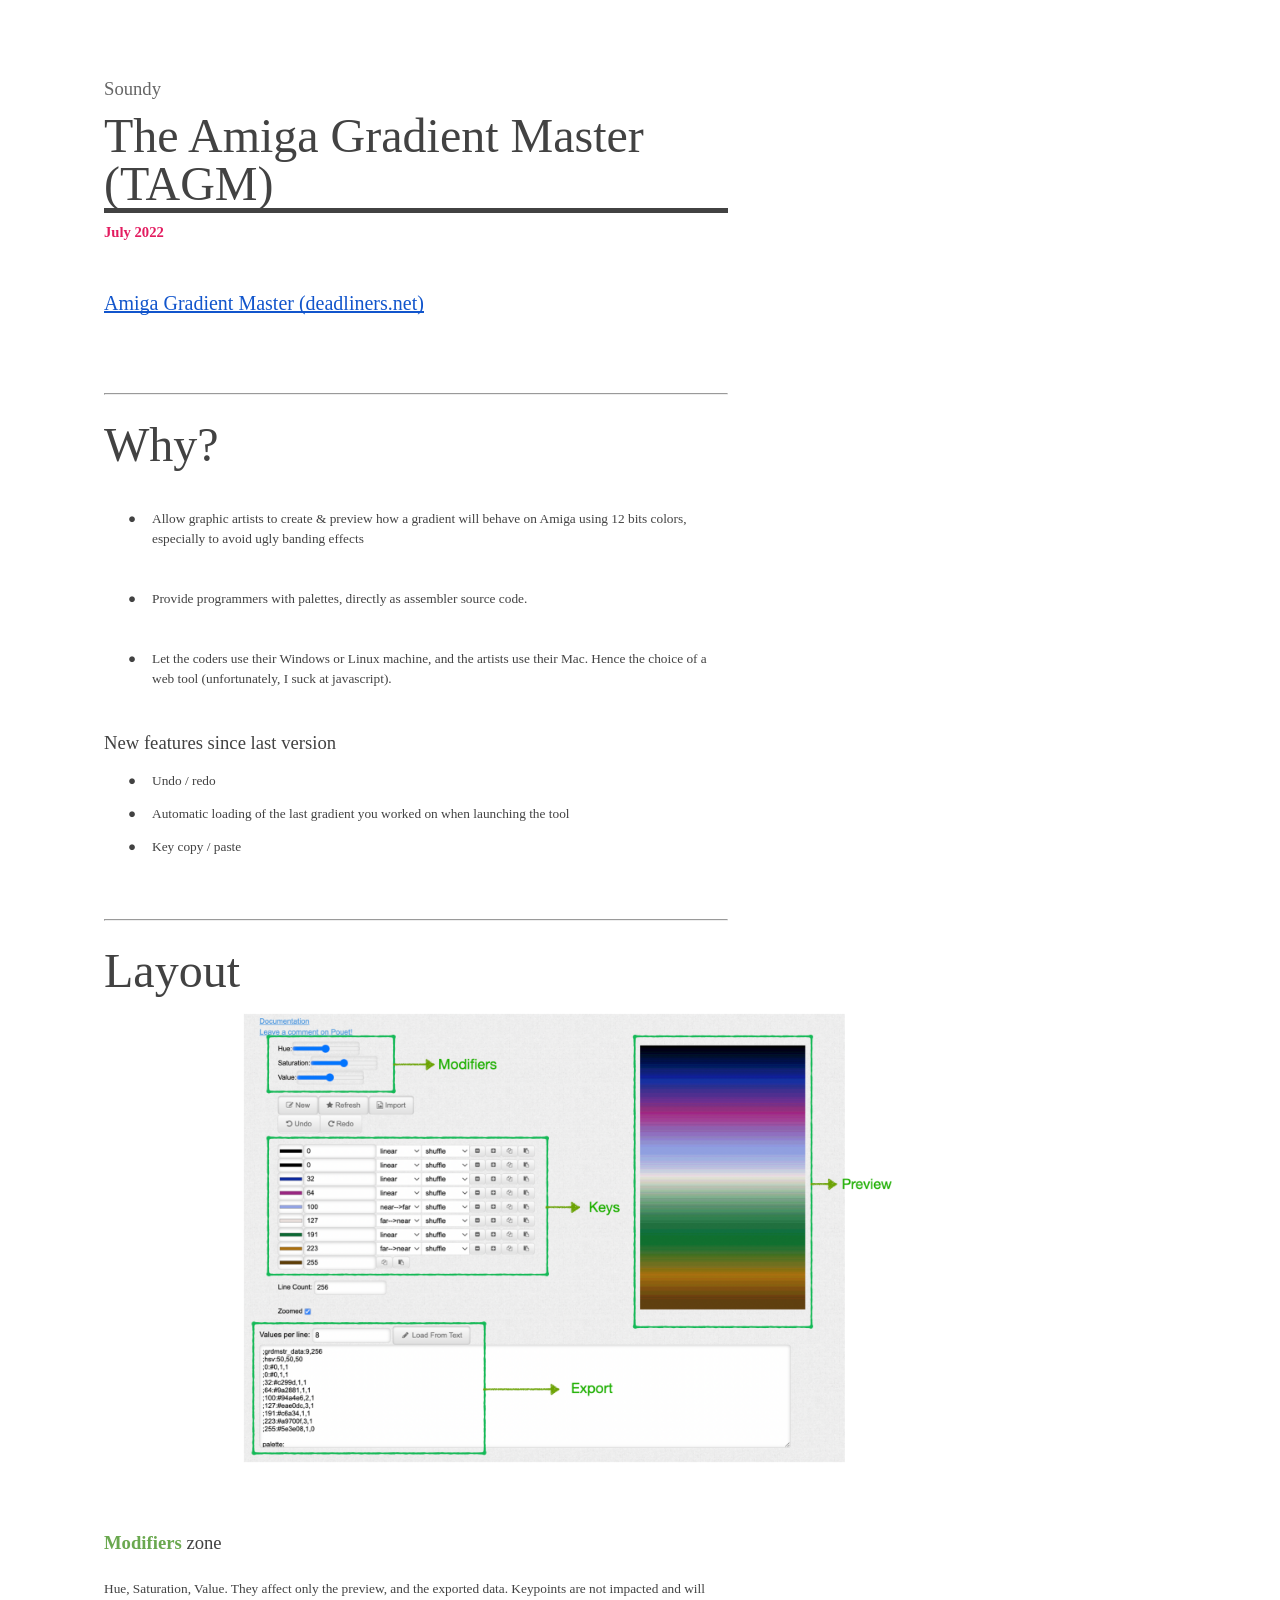
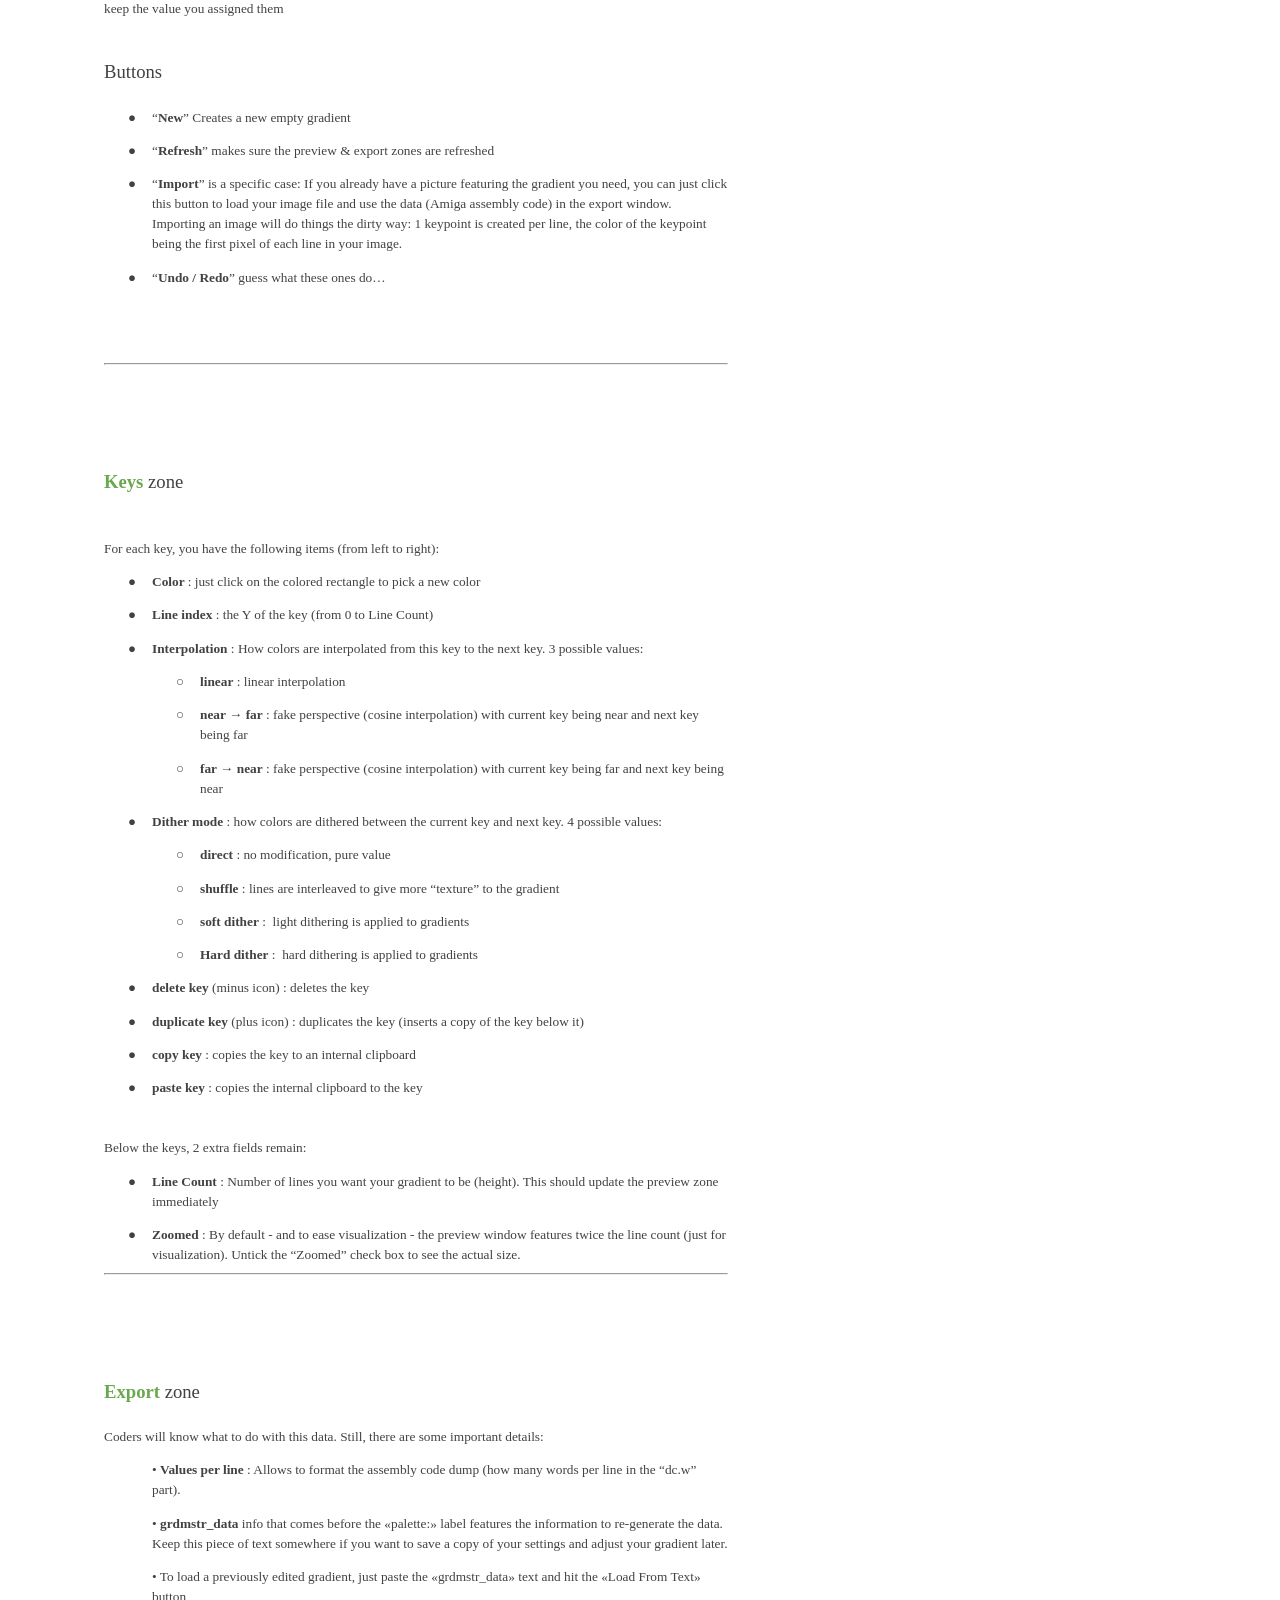
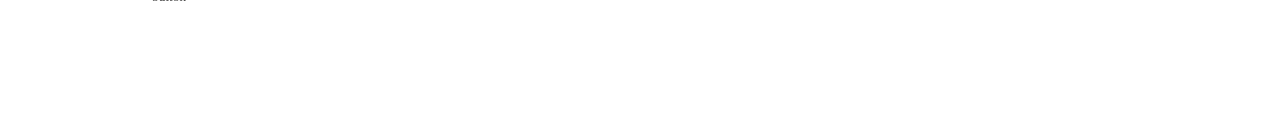
==== doc/doc.html @ 3452d763 "initial commit" ====
<html>

<head>
    <meta content="text/html; charset=UTF-8" http-equiv="content-type">
    <style type="text/css">
        @import url('https://themes.googleusercontent.com/fonts/css?kit=34EU4ObusLSAhOTSMoMnakqb2CZCnnVSB0j8VhctXfMmRpwDaxy-xHGBfvchKHuAzn7HzOq77rru4daWN6__gA');

        ul.lst-kix_4dzh989y1a7e-8 {
            list-style-type: none
        }

        ul.lst-kix_4dzh989y1a7e-7 {
            list-style-type: none
        }

        ul.lst-kix_4dzh989y1a7e-6 {
            list-style-type: none
        }

        ol.lst-kix_q09n34xc8c77-2 {
            list-style-type: none
        }

        ol.lst-kix_q09n34xc8c77-3 {
            list-style-type: none
        }

        ol.lst-kix_q09n34xc8c77-0 {
            list-style-type: none
        }

        ol.lst-kix_q09n34xc8c77-1 {
            list-style-type: none
        }

        ol.lst-kix_q09n34xc8c77-6 {
            list-style-type: none
        }

        ol.lst-kix_q09n34xc8c77-7 {
            list-style-type: none
        }

        ol.lst-kix_q09n34xc8c77-4 {
            list-style-type: none
        }

        ol.lst-kix_q09n34xc8c77-5 {
            list-style-type: none
        }

        ol.lst-kix_q09n34xc8c77-8 {
            list-style-type: none
        }

        .lst-kix_q09n34xc8c77-4>li {
            counter-increment: lst-ctn-kix_q09n34xc8c77-4
        }

        .lst-kix_ymsn8mucy6q4-8>li {
            counter-increment: lst-ctn-kix_ymsn8mucy6q4-8
        }

        ol.lst-kix_q09n34xc8c77-3.start {
            counter-reset: lst-ctn-kix_q09n34xc8c77-3 0
        }

        .lst-kix_iex61dobid8-8>li:before {
            content: "\0025a0  "
        }

        .lst-kix_iex61dobid8-6>li:before {
            content: "\0025cf  "
        }

        .lst-kix_iex61dobid8-7>li:before {
            content: "\0025cb  "
        }

        .lst-kix_iex61dobid8-5>li:before {
            content: "\0025a0  "
        }

        .lst-kix_puunb62yqt4c-5>li:before {
            content: "\0025a0  "
        }

        .lst-kix_puunb62yqt4c-6>li:before {
            content: "\0025cf  "
        }

        .lst-kix_puunb62yqt4c-7>li:before {
            content: "\0025cb  "
        }

        .lst-kix_puunb62yqt4c-8>li:before {
            content: "\0025a0  "
        }

        ul.lst-kix_4dzh989y1a7e-1 {
            list-style-type: none
        }

        ul.lst-kix_4dzh989y1a7e-0 {
            list-style-type: none
        }

        ul.lst-kix_4dzh989y1a7e-5 {
            list-style-type: none
        }

        .lst-kix_ymsn8mucy6q4-6>li {
            counter-increment: lst-ctn-kix_ymsn8mucy6q4-6
        }

        ul.lst-kix_4dzh989y1a7e-4 {
            list-style-type: none
        }

        ul.lst-kix_4dzh989y1a7e-3 {
            list-style-type: none
        }

        ul.lst-kix_4dzh989y1a7e-2 {
            list-style-type: none
        }

        .lst-kix_ymsn8mucy6q4-4>li {
            counter-increment: lst-ctn-kix_ymsn8mucy6q4-4
        }

        .lst-kix_puunb62yqt4c-4>li:before {
            content: "\0025cb  "
        }

        .lst-kix_puunb62yqt4c-3>li:before {
            content: "\0025cf  "
        }

        .lst-kix_puunb62yqt4c-1>li:before {
            content: "\0025cb  "
        }

        .lst-kix_puunb62yqt4c-2>li:before {
            content: "\0025a0  "
        }

        .lst-kix_puunb62yqt4c-0>li:before {
            content: "\0025cf  "
        }

        .lst-kix_q09n34xc8c77-6>li {
            counter-increment: lst-ctn-kix_q09n34xc8c77-6
        }

        .lst-kix_q09n34xc8c77-0>li {
            counter-increment: lst-ctn-kix_q09n34xc8c77-0
        }

        .lst-kix_4dzh989y1a7e-4>li:before {
            content: "\0025cb  "
        }

        .lst-kix_4dzh989y1a7e-2>li:before {
            content: "\0025a0  "
        }

        .lst-kix_4dzh989y1a7e-6>li:before {
            content: "\0025cf  "
        }

        .lst-kix_q09n34xc8c77-8>li:before {
            content: ""counter(lst-ctn-kix_q09n34xc8c77-8, lower-roman) ". "
        }

        .lst-kix_q09n34xc8c77-3>li:before {
            content: ""counter(lst-ctn-kix_q09n34xc8c77-3, decimal) ". "
        }

        .lst-kix_4dzh989y1a7e-0>li:before {
            content: "\0025cf  "
        }

        .lst-kix_4dzh989y1a7e-8>li:before {
            content: "\0025a0  "
        }

        .lst-kix_q09n34xc8c77-1>li:before {
            content: ""counter(lst-ctn-kix_q09n34xc8c77-1, lower-latin) ". "
        }

        ol.lst-kix_ymsn8mucy6q4-8.start {
            counter-reset: lst-ctn-kix_ymsn8mucy6q4-8 0
        }

        ol.lst-kix_ymsn8mucy6q4-0.start {
            counter-reset: lst-ctn-kix_ymsn8mucy6q4-0 0
        }

        .lst-kix_719gghpufc3-6>li:before {
            content: "\0025cf  "
        }

        .lst-kix_s4wj7x5xiawf-2>li:before {
            content: "\0025a0  "
        }

        ol.lst-kix_q09n34xc8c77-1.start {
            counter-reset: lst-ctn-kix_q09n34xc8c77-1 0
        }

        .lst-kix_719gghpufc3-4>li:before {
            content: "\0025cb  "
        }

        .lst-kix_719gghpufc3-8>li:before {
            content: "\0025a0  "
        }

        .lst-kix_s4wj7x5xiawf-0>li:before {
            content: "\0025cf  "
        }

        .lst-kix_s4wj7x5xiawf-4>li:before {
            content: "\0025cb  "
        }

        .lst-kix_s4wj7x5xiawf-6>li:before {
            content: "\0025cf  "
        }

        ol.lst-kix_q09n34xc8c77-4.start {
            counter-reset: lst-ctn-kix_q09n34xc8c77-4 0
        }

        .lst-kix_719gghpufc3-0>li:before {
            content: "\0025cf  "
        }

        ul.lst-kix_iex61dobid8-2 {
            list-style-type: none
        }

        ul.lst-kix_iex61dobid8-3 {
            list-style-type: none
        }

        ul.lst-kix_iex61dobid8-0 {
            list-style-type: none
        }

        ul.lst-kix_iex61dobid8-1 {
            list-style-type: none
        }

        .lst-kix_719gghpufc3-2>li:before {
            content: "\0025a0  "
        }

        ul.lst-kix_iex61dobid8-6 {
            list-style-type: none
        }

        .lst-kix_ymsn8mucy6q4-0>li {
            counter-increment: lst-ctn-kix_ymsn8mucy6q4-0
        }

        ul.lst-kix_iex61dobid8-7 {
            list-style-type: none
        }

        ul.lst-kix_iex61dobid8-4 {
            list-style-type: none
        }

        ul.lst-kix_iex61dobid8-5 {
            list-style-type: none
        }

        ul.lst-kix_iex61dobid8-8 {
            list-style-type: none
        }

        .lst-kix_twwrz6muqfl7-8>li:before {
            content: "\0025a0  "
        }

        .lst-kix_ymsn8mucy6q4-5>li {
            counter-increment: lst-ctn-kix_ymsn8mucy6q4-5
        }

        .lst-kix_twwrz6muqfl7-6>li:before {
            content: "\0025cf  "
        }

        .lst-kix_twwrz6muqfl7-0>li:before {
            content: "\0025cf  "
        }

        .lst-kix_twwrz6muqfl7-2>li:before {
            content: "\0025a0  "
        }

        .lst-kix_s4wj7x5xiawf-8>li:before {
            content: "\0025a0  "
        }

        .lst-kix_iex61dobid8-0>li:before {
            content: "\0025cf  "
        }

        .lst-kix_iex61dobid8-4>li:before {
            content: "\0025cb  "
        }

        .lst-kix_twwrz6muqfl7-4>li:before {
            content: "\0025cb  "
        }

        .lst-kix_iex61dobid8-2>li:before {
            content: "\0025a0  "
        }

        ol.lst-kix_q09n34xc8c77-2.start {
            counter-reset: lst-ctn-kix_q09n34xc8c77-2 0
        }

        .lst-kix_q09n34xc8c77-5>li {
            counter-increment: lst-ctn-kix_q09n34xc8c77-5
        }

        ol.lst-kix_ymsn8mucy6q4-1.start {
            counter-reset: lst-ctn-kix_ymsn8mucy6q4-1 0
        }

        ol.lst-kix_q09n34xc8c77-0.start {
            counter-reset: lst-ctn-kix_q09n34xc8c77-0 0
        }

        .lst-kix_ymsn8mucy6q4-7>li {
            counter-increment: lst-ctn-kix_ymsn8mucy6q4-7
        }

        .lst-kix_bkzd2udcaffd-0>li:before {
            content: "\0025cf  "
        }

        .lst-kix_bkzd2udcaffd-1>li:before {
            content: "\0025cb  "
        }

        ul.lst-kix_puunb62yqt4c-0 {
            list-style-type: none
        }

        ul.lst-kix_puunb62yqt4c-1 {
            list-style-type: none
        }

        .lst-kix_bkzd2udcaffd-2>li:before {
            content: "\0025a0  "
        }

        ul.lst-kix_puunb62yqt4c-2 {
            list-style-type: none
        }

        ul.lst-kix_puunb62yqt4c-3 {
            list-style-type: none
        }

        ul.lst-kix_puunb62yqt4c-4 {
            list-style-type: none
        }

        ul.lst-kix_puunb62yqt4c-5 {
            list-style-type: none
        }

        .lst-kix_muprvoy5766-0>li:before {
            content: "\0025cf  "
        }

        .lst-kix_muprvoy5766-2>li:before {
            content: "\0025a0  "
        }

        .lst-kix_muprvoy5766-1>li:before {
            content: "\0025cb  "
        }

        .lst-kix_muprvoy5766-3>li:before {
            content: "\0025cf  "
        }

        .lst-kix_bkzd2udcaffd-7>li:before {
            content: "\0025cb  "
        }

        .lst-kix_bkzd2udcaffd-6>li:before {
            content: "\0025cf  "
        }

        .lst-kix_bkzd2udcaffd-4>li:before {
            content: "\0025cb  "
        }

        ul.lst-kix_puunb62yqt4c-6 {
            list-style-type: none
        }

        ul.lst-kix_puunb62yqt4c-7 {
            list-style-type: none
        }

        .lst-kix_muprvoy5766-5>li:before {
            content: "\0025a0  "
        }

        .lst-kix_bkzd2udcaffd-3>li:before {
            content: "\0025cf  "
        }

        .lst-kix_bkzd2udcaffd-5>li:before {
            content: "\0025a0  "
        }

        ul.lst-kix_puunb62yqt4c-8 {
            list-style-type: none
        }

        .lst-kix_muprvoy5766-4>li:before {
            content: "\0025cb  "
        }

        ol.lst-kix_ymsn8mucy6q4-6.start {
            counter-reset: lst-ctn-kix_ymsn8mucy6q4-6 0
        }

        .lst-kix_muprvoy5766-6>li:before {
            content: "\0025cf  "
        }

        .lst-kix_muprvoy5766-7>li:before {
            content: "\0025cb  "
        }

        .lst-kix_muprvoy5766-8>li:before {
            content: "\0025a0  "
        }

        ol.lst-kix_q09n34xc8c77-5.start {
            counter-reset: lst-ctn-kix_q09n34xc8c77-5 0
        }

        .lst-kix_bkzd2udcaffd-8>li:before {
            content: "\0025a0  "
        }

        ul.lst-kix_s4wj7x5xiawf-1 {
            list-style-type: none
        }

        ul.lst-kix_s4wj7x5xiawf-0 {
            list-style-type: none
        }

        .lst-kix_ymsn8mucy6q4-0>li:before {
            content: ""counter(lst-ctn-kix_ymsn8mucy6q4-0, decimal) ". "
        }

        .lst-kix_ymsn8mucy6q4-1>li:before {
            content: ""counter(lst-ctn-kix_ymsn8mucy6q4-1, lower-latin) ". "
        }

        ul.lst-kix_719gghpufc3-0 {
            list-style-type: none
        }

        ol.lst-kix_q09n34xc8c77-6.start {
            counter-reset: lst-ctn-kix_q09n34xc8c77-6 0
        }

        .lst-kix_q09n34xc8c77-3>li {
            counter-increment: lst-ctn-kix_q09n34xc8c77-3
        }

        .lst-kix_ymsn8mucy6q4-3>li:before {
            content: ""counter(lst-ctn-kix_ymsn8mucy6q4-3, decimal) ". "
        }

        .lst-kix_ymsn8mucy6q4-4>li:before {
            content: ""counter(lst-ctn-kix_ymsn8mucy6q4-4, lower-latin) ". "
        }

        ol.lst-kix_ymsn8mucy6q4-7.start {
            counter-reset: lst-ctn-kix_ymsn8mucy6q4-7 0
        }

        .lst-kix_ymsn8mucy6q4-2>li:before {
            content: ""counter(lst-ctn-kix_ymsn8mucy6q4-2, lower-roman) ". "
        }

        .lst-kix_ymsn8mucy6q4-7>li:before {
            content: ""counter(lst-ctn-kix_ymsn8mucy6q4-7, lower-latin) ". "
        }

        .lst-kix_ymsn8mucy6q4-8>li:before {
            content: ""counter(lst-ctn-kix_ymsn8mucy6q4-8, lower-roman) ". "
        }

        .lst-kix_ymsn8mucy6q4-5>li:before {
            content: ""counter(lst-ctn-kix_ymsn8mucy6q4-5, lower-roman) ". "
        }

        ul.lst-kix_719gghpufc3-1 {
            list-style-type: none
        }

        ul.lst-kix_719gghpufc3-2 {
            list-style-type: none
        }

        ul.lst-kix_719gghpufc3-3 {
            list-style-type: none
        }

        ul.lst-kix_719gghpufc3-4 {
            list-style-type: none
        }

        ul.lst-kix_719gghpufc3-5 {
            list-style-type: none
        }

        .lst-kix_q09n34xc8c77-5>li:before {
            content: ""counter(lst-ctn-kix_q09n34xc8c77-5, lower-roman) ". "
        }

        ul.lst-kix_719gghpufc3-6 {
            list-style-type: none
        }

        .lst-kix_ymsn8mucy6q4-6>li:before {
            content: ""counter(lst-ctn-kix_ymsn8mucy6q4-6, decimal) ". "
        }

        ul.lst-kix_719gghpufc3-7 {
            list-style-type: none
        }

        .lst-kix_q09n34xc8c77-6>li:before {
            content: ""counter(lst-ctn-kix_q09n34xc8c77-6, decimal) ". "
        }

        ul.lst-kix_719gghpufc3-8 {
            list-style-type: none
        }

        .lst-kix_q09n34xc8c77-7>li:before {
            content: ""counter(lst-ctn-kix_q09n34xc8c77-7, lower-latin) ". "
        }

        ol.lst-kix_q09n34xc8c77-7.start {
            counter-reset: lst-ctn-kix_q09n34xc8c77-7 0
        }

        .lst-kix_4dzh989y1a7e-3>li:before {
            content: "\0025cf  "
        }

        .lst-kix_4dzh989y1a7e-5>li:before {
            content: "\0025a0  "
        }

        .lst-kix_q09n34xc8c77-4>li:before {
            content: ""counter(lst-ctn-kix_q09n34xc8c77-4, lower-latin) ". "
        }

        .lst-kix_4dzh989y1a7e-1>li:before {
            content: "\0025cb  "
        }

        .lst-kix_4dzh989y1a7e-7>li:before {
            content: "\0025cb  "
        }

        .lst-kix_ymsn8mucy6q4-2>li {
            counter-increment: lst-ctn-kix_ymsn8mucy6q4-2
        }

        ol.lst-kix_ymsn8mucy6q4-5 {
            list-style-type: none
        }

        ol.lst-kix_ymsn8mucy6q4-6 {
            list-style-type: none
        }

        .lst-kix_q09n34xc8c77-2>li:before {
            content: ""counter(lst-ctn-kix_q09n34xc8c77-2, lower-roman) ". "
        }

        ol.lst-kix_ymsn8mucy6q4-7 {
            list-style-type: none
        }

        ol.lst-kix_ymsn8mucy6q4-8 {
            list-style-type: none
        }

        ol.lst-kix_ymsn8mucy6q4-1 {
            list-style-type: none
        }

        ol.lst-kix_ymsn8mucy6q4-2 {
            list-style-type: none
        }

        .lst-kix_ymsn8mucy6q4-1>li {
            counter-increment: lst-ctn-kix_ymsn8mucy6q4-1
        }

        ol.lst-kix_ymsn8mucy6q4-3 {
            list-style-type: none
        }

        ol.lst-kix_ymsn8mucy6q4-4 {
            list-style-type: none
        }

        .lst-kix_q09n34xc8c77-0>li:before {
            content: ""counter(lst-ctn-kix_q09n34xc8c77-0, decimal) ". "
        }

        ol.lst-kix_ymsn8mucy6q4-0 {
            list-style-type: none
        }

        ul.lst-kix_s4wj7x5xiawf-7 {
            list-style-type: none
        }

        ul.lst-kix_s4wj7x5xiawf-6 {
            list-style-type: none
        }

        .lst-kix_719gghpufc3-5>li:before {
            content: "\0025a0  "
        }

        .lst-kix_719gghpufc3-7>li:before {
            content: "\0025cb  "
        }

        ul.lst-kix_s4wj7x5xiawf-8 {
            list-style-type: none
        }

        ol.lst-kix_ymsn8mucy6q4-5.start {
            counter-reset: lst-ctn-kix_ymsn8mucy6q4-5 0
        }

        ul.lst-kix_s4wj7x5xiawf-3 {
            list-style-type: none
        }

        ul.lst-kix_s4wj7x5xiawf-2 {
            list-style-type: none
        }

        .lst-kix_s4wj7x5xiawf-3>li:before {
            content: "\0025cf  "
        }

        ul.lst-kix_s4wj7x5xiawf-5 {
            list-style-type: none
        }

        ul.lst-kix_s4wj7x5xiawf-4 {
            list-style-type: none
        }

        .lst-kix_s4wj7x5xiawf-5>li:before {
            content: "\0025a0  "
        }

        ol.lst-kix_ymsn8mucy6q4-2.start {
            counter-reset: lst-ctn-kix_ymsn8mucy6q4-2 0
        }

        ul.lst-kix_twwrz6muqfl7-7 {
            list-style-type: none
        }

        ul.lst-kix_twwrz6muqfl7-8 {
            list-style-type: none
        }

        ul.lst-kix_muprvoy5766-0 {
            list-style-type: none
        }

        ul.lst-kix_twwrz6muqfl7-5 {
            list-style-type: none
        }

        ul.lst-kix_twwrz6muqfl7-6 {
            list-style-type: none
        }

        .lst-kix_719gghpufc3-1>li:before {
            content: "\0025cb  "
        }

        .lst-kix_719gghpufc3-3>li:before {
            content: "\0025cf  "
        }

        .lst-kix_ymsn8mucy6q4-3>li {
            counter-increment: lst-ctn-kix_ymsn8mucy6q4-3
        }

        ul.lst-kix_twwrz6muqfl7-3 {
            list-style-type: none
        }

        ul.lst-kix_twwrz6muqfl7-4 {
            list-style-type: none
        }

        ul.lst-kix_twwrz6muqfl7-1 {
            list-style-type: none
        }

        ul.lst-kix_twwrz6muqfl7-2 {
            list-style-type: none
        }

        .lst-kix_s4wj7x5xiawf-1>li:before {
            content: "\0025cb  "
        }

        ul.lst-kix_twwrz6muqfl7-0 {
            list-style-type: none
        }

        ul.lst-kix_muprvoy5766-8 {
            list-style-type: none
        }

        ul.lst-kix_muprvoy5766-7 {
            list-style-type: none
        }

        ul.lst-kix_muprvoy5766-6 {
            list-style-type: none
        }

        ul.lst-kix_muprvoy5766-5 {
            list-style-type: none
        }

        .lst-kix_q09n34xc8c77-2>li {
            counter-increment: lst-ctn-kix_q09n34xc8c77-2
        }

        ul.lst-kix_muprvoy5766-4 {
            list-style-type: none
        }

        ul.lst-kix_muprvoy5766-3 {
            list-style-type: none
        }

        ul.lst-kix_muprvoy5766-2 {
            list-style-type: none
        }

        ul.lst-kix_muprvoy5766-1 {
            list-style-type: none
        }

        .lst-kix_twwrz6muqfl7-5>li:before {
            content: "\0025a0  "
        }

        .lst-kix_q09n34xc8c77-8>li {
            counter-increment: lst-ctn-kix_q09n34xc8c77-8
        }

        .lst-kix_twwrz6muqfl7-7>li:before {
            content: "\0025cb  "
        }

        .lst-kix_iex61dobid8-3>li:before {
            content: "\0025cf  "
        }

        .lst-kix_q09n34xc8c77-7>li {
            counter-increment: lst-ctn-kix_q09n34xc8c77-7
        }

        ol.lst-kix_ymsn8mucy6q4-3.start {
            counter-reset: lst-ctn-kix_ymsn8mucy6q4-3 0
        }

        .lst-kix_s4wj7x5xiawf-7>li:before {
            content: "\0025cb  "
        }

        .lst-kix_q09n34xc8c77-1>li {
            counter-increment: lst-ctn-kix_q09n34xc8c77-1
        }

        .lst-kix_twwrz6muqfl7-1>li:before {
            content: "\0025cb  "
        }

        .lst-kix_iex61dobid8-1>li:before {
            content: "\0025cb  "
        }

        .lst-kix_twwrz6muqfl7-3>li:before {
            content: "\0025cf  "
        }

        ul.lst-kix_bkzd2udcaffd-3 {
            list-style-type: none
        }

        ul.lst-kix_bkzd2udcaffd-4 {
            list-style-type: none
        }

        ul.lst-kix_bkzd2udcaffd-1 {
            list-style-type: none
        }

        ul.lst-kix_bkzd2udcaffd-2 {
            list-style-type: none
        }

        ul.lst-kix_bkzd2udcaffd-7 {
            list-style-type: none
        }

        ol.lst-kix_q09n34xc8c77-8.start {
            counter-reset: lst-ctn-kix_q09n34xc8c77-8 0
        }

        ul.lst-kix_bkzd2udcaffd-8 {
            list-style-type: none
        }

        ul.lst-kix_bkzd2udcaffd-5 {
            list-style-type: none
        }

        ul.lst-kix_bkzd2udcaffd-6 {
            list-style-type: none
        }

        ul.lst-kix_bkzd2udcaffd-0 {
            list-style-type: none
        }

        li.li-bullet-0:before {
            margin-left: -18pt;
            white-space: nowrap;
            display: inline-block;
            min-width: 18pt
        }

        ol.lst-kix_ymsn8mucy6q4-4.start {
            counter-reset: lst-ctn-kix_ymsn8mucy6q4-4 0
        }

        ol {
            margin: 0;
            padding: 0
        }

        table td,
        table th {
            padding: 0
        }

        .c7 {
            margin-left: 36pt;
            padding-top: 10pt;
            padding-left: 0pt;
            padding-bottom: 0pt;
            line-height: 1.5;
            orphans: 2;
            widows: 2;
            text-align: left
        }

        .c3 {
            padding-top: 24pt;
            padding-bottom: 0pt;
            line-height: 1.0;
            page-break-after: avoid;
            orphans: 2;
            widows: 2;
            text-align: left;
            height: 14pt
        }

        .c5 {
            margin-left: 36pt;
            padding-top: 10pt;
            padding-bottom: 0pt;
            line-height: 1.5;
            orphans: 2;
            widows: 2;
            text-align: left;
            height: 10pt
        }

        .c20 {
            color: #666666;
            font-weight: 400;
            text-decoration: none;
            vertical-align: baseline;
            font-size: 36pt;
            font-family: "Oswald";
            font-style: normal
        }

        .c1 {
            color: #424242;
            font-weight: 400;
            text-decoration: none;
            vertical-align: baseline;
            font-size: 36pt;
            font-family: "Oswald";
            font-style: normal
        }

        .c28 {
            color: #424242;
            font-weight: 400;
            text-decoration: none;
            vertical-align: baseline;
            font-size: 15pt;
            font-family: "Source Code Pro";
            font-style: normal
        }

        .c0 {
            color: #666666;
            font-weight: 400;
            text-decoration: none;
            vertical-align: baseline;
            font-size: 14pt;
            font-family: "Oswald";
            font-style: normal
        }

        .c27 {
            color: #424242;
            font-weight: 400;
            text-decoration: none;
            vertical-align: baseline;
            font-size: 10pt;
            font-family: "Source Code Pro";
            font-style: italic
        }

        .c14 {
            margin-left: 72pt;
            padding-top: 10pt;
            padding-bottom: 0pt;
            line-height: 1.5;
            orphans: 2;
            widows: 2;
            text-align: left
        }

        .c8 {
            color: #424242;
            font-weight: 400;
            text-decoration: none;
            vertical-align: baseline;
            font-size: 14pt;
            font-family: "Oswald";
            font-style: normal
        }

        .c2 {
            color: #424242;
            font-weight: 400;
            text-decoration: none;
            vertical-align: baseline;
            font-size: 10pt;
            font-family: "Source Code Pro";
            font-style: normal
        }

        .c22 {
            padding-top: 24pt;
            padding-bottom: 0pt;
            line-height: 1.0;
            orphans: 2;
            widows: 2;
            text-align: left
        }

        .c21 {
            font-weight: 400;
            text-decoration: none;
            vertical-align: baseline;
            font-size: 14pt;
            font-family: "Oswald";
            font-style: normal
        }

        .c11 {
            padding-top: 0pt;
            padding-bottom: 0pt;
            line-height: 1.0;
            orphans: 2;
            widows: 2;
            text-align: left
        }

        .c15 {
            padding-top: 10pt;
            padding-bottom: 0pt;
            line-height: 1.5;
            orphans: 2;
            widows: 2;
            text-align: left
        }

        .c10 {
            padding-top: 6pt;
            padding-bottom: 0pt;
            line-height: 1.5;
            orphans: 2;
            widows: 2;
            text-align: left
        }

        .c4 {
            padding-top: 0pt;
            padding-bottom: 0pt;
            line-height: 1.5;
            orphans: 2;
            widows: 2;
            text-align: left
        }

        .c29 {
            color: #e31c60;
            text-decoration: none;
            vertical-align: baseline;
            font-family: "Source Code Pro";
            font-style: normal
        }

        .c16 {
            text-decoration-skip-ink: none;
            font-size: 15pt;
            -webkit-text-decoration-skip: none;
            color: #1155cc;
            text-decoration: underline
        }

        .c19 {
            background-color: #ffffff;
            max-width: 468pt;
            padding: 54pt 72pt 54pt 72pt
        }

        .c9 {
            padding: 0;
            margin: 0
        }

        .c23 {
            color: inherit;
            text-decoration: inherit
        }

        .c17 {
            padding-left: 0pt
        }

        .c26 {
            font-size: 11pt
        }

        .c6 {
            font-weight: 700
        }

        .c13 {
            page-break-after: avoid
        }

        .c24 {
            text-indent: -45pt
        }

        .c18 {
            color: #6aa84f
        }

        .c25 {
            margin-left: 36pt
        }

        .c30 {
            font-size: 10pt
        }

        .c12 {
            height: 10pt
        }

        .title {
            padding-top: 0pt;
            color: #424242;
            font-size: 36pt;
            padding-bottom: 0pt;
            font-family: "Oswald";
            line-height: 1.0;
            page-break-after: avoid;
            orphans: 2;
            widows: 2;
            text-align: left
        }

        .subtitle {
            padding-top: 6pt;
            color: #e31c60;
            font-weight: 700;
            font-size: 10pt;
            padding-bottom: 0pt;
            font-family: "Source Code Pro";
            line-height: 1.5;
            page-break-after: avoid;
            orphans: 2;
            widows: 2;
            text-align: left
        }

        li {
            color: #424242;
            font-size: 10pt;
            font-family: "Source Code Pro"
        }

        p {
            margin: 0;
            color: #424242;
            font-size: 10pt;
            font-family: "Source Code Pro"
        }

        h1 {
            padding-top: 24pt;
            color: #424242;
            font-size: 14pt;
            padding-bottom: 0pt;
            font-family: "Oswald";
            line-height: 1.0;
            page-break-after: avoid;
            orphans: 2;
            widows: 2;
            text-align: left
        }

        h2 {
            padding-top: 16pt;
            color: #e31c60;
            font-weight: 700;
            font-size: 10pt;
            padding-bottom: 0pt;
            font-family: "Source Code Pro";
            line-height: 1.0;
            page-break-after: avoid;
            orphans: 2;
            widows: 2;
            text-align: left
        }

        h3 {
            padding-top: 16pt;
            color: #424242;
            font-size: 12pt;
            padding-bottom: 0pt;
            font-family: "Oswald";
            line-height: 1.5;
            page-break-after: avoid;
            orphans: 2;
            widows: 2;
            text-align: left
        }

        h4 {
            padding-top: 8pt;
            -webkit-text-decoration-skip: none;
            color: #666666;
            text-decoration: underline;
            font-size: 11pt;
            padding-bottom: 0pt;
            line-height: 1.5;
            page-break-after: avoid;
            text-decoration-skip-ink: none;
            font-family: "Trebuchet MS";
            orphans: 2;
            widows: 2;
            text-align: left
        }

        h5 {
            padding-top: 8pt;
            color: #666666;
            font-size: 11pt;
            padding-bottom: 0pt;
            font-family: "Trebuchet MS";
            line-height: 1.5;
            page-break-after: avoid;
            orphans: 2;
            widows: 2;
            text-align: left
        }

        h6 {
            padding-top: 8pt;
            color: #666666;
            font-size: 11pt;
            padding-bottom: 0pt;
            font-family: "Trebuchet MS";
            line-height: 1.5;
            page-break-after: avoid;
            font-style: italic;
            orphans: 2;
            widows: 2;
            text-align: left
        }
    </style>
</head>

<body class="c19 doc-content">
    <p class="c11"><span class="c0">Soundy</span></p>
    <p class="c11 c12"><span class="c0"></span></p>
    <p class="c11 title" id="h.lntg56ljm653"><span>The Amiga Gradient Master (TAGM)</span></p>
    <p class="c4"><span
            style="overflow: hidden; display: inline-block; margin: 0.00px 0.00px; border: 0.00px solid #000000; transform: rotate(0.00rad) translateZ(0px); -webkit-transform: rotate(0.00rad) translateZ(0px); width: 624.00px; height: 5.33px;"><img
                alt="" src="images/image1.png"
                style="width: 624.00px; height: 5.33px; margin-left: 0.00px; margin-top: 0.00px; transform: rotate(0.00rad) translateZ(0px); -webkit-transform: rotate(0.00rad) translateZ(0px);"
                title="horizontal line"></span></p>
    <p class="c10 subtitle" id="h.4bu4z72jz2rz"><span class="c26">July 2022</span></p>
    <p class="c11 c12 title" id="h.lhm2jbzd1g6i"><span class="c1"></span></p>
    <br>
    <p class="c15"><span class="c16"><a class="c23"
                href="https://www.google.com/url?q=http://deadliners.net/gradientmaster/&amp;sa=D&amp;source=editors&amp;ust=1657635938594955&amp;usg=AOvVaw2KaKnttMD83k7eY6P2LAbc">Amiga
                Gradient Master (deadliners.net)</a></span></p>
    <p class="c11 c12 title" id="h.p7o8evs8ipnn"><span class="c1"></span></p>
    <br><br><br>
    <hr><br>
    <p class="c11 title" id="h.i432zxdhpnuq"><span class="c1">Why?</span></p>
    <p class="c15 c12"><span class="c2"></span></p>
    <ul class="c9 lst-kix_puunb62yqt4c-0 start">
        <li class="c7 li-bullet-0"><span class="c2">Allow graphic artists to create &amp; preview how a gradient will
                behave on Amiga using 12 bits colors, especially to avoid ugly banding effects</span></li>
    </ul>
    <p class="c5"><span class="c2"></span></p>
    <ul class="c9 lst-kix_puunb62yqt4c-0">
        <li class="c7 li-bullet-0"><span class="c2">Provide programmers with palettes, directly as assembler source
                code.</span></li>
    </ul>
    <p class="c5"><span class="c2"></span></p>
    <ul class="c9 lst-kix_puunb62yqt4c-0">
        <li class="c7 li-bullet-0"><span class="c2">Let the coders use their Windows or Linux machine, and the artists
                use their Mac. Hence the choice of a web tool (unfortunately, I suck at javascript).</span></li>
    </ul>
    <p class="c5"><span class="c2"></span></p>
    <p class="c15"><span class="c8">New features since last version</span></p>
    <ul class="c9 lst-kix_puunb62yqt4c-0">
        <li class="c7 li-bullet-0"><span class="c2">Undo / redo</span></li>
        <li class="c7 li-bullet-0"><span class="c2">Automatic loading of the last gradient you worked on when launching
                the tool</span></li>
        <li class="c7 li-bullet-0"><span class="c2">Key copy / paste</span></li>
    </ul>
    <br><br><br>
    <hr><br>
    <p class="c11 c13 title" id="h.sumebwb4oxm8"><span class="c1">Layout</span></p>
    <br>
    <p><span
            style="overflow: hidden; display: inline-block; margin: 0.00px 0.00px; border: 0.00px solid #000000; width: 800px; "><img
                alt="" src="images/image2.png" style="width: 800px; margin-left: 0px; margin-top: 0.00px;"
                title=""></span></p>
    <p class="c15 c12"><span class="c2"></span></p>
    <h1 class="c13 c22" id="h.vjs0j0vra32w"><span class="c18">Modifiers</span><span class="c8">&nbsp;zone</span></h1>
    <p class="c15"><span class="c2">Hue, Saturation, Value. They affect only the preview, and the exported data.
            Keypoints are not impacted and will keep the value you assigned them</span></p>
    <h1 class="c22 c13" id="h.6mcjrt76urf"><span class="c8">Buttons</span></h1>
    <ul class="c9 lst-kix_iex61dobid8-0 start">
        <li class="c7 li-bullet-0"><span>&ldquo;</span><span class="c6">New</span><span class="c2">&rdquo; Creates a new
                empty gradient</span></li>
        <li class="c7 li-bullet-0"><span>&ldquo;</span><span class="c6">Refresh</span><span>&rdquo;</span><span
                class="c6">&nbsp;</span><span class="c2">makes sure the preview &amp; export zones are refreshed</span>
        </li>
        <li class="c7 li-bullet-0"><span>&ldquo;</span><span class="c6">Import</span><span>&rdquo;</span><span
                class="c2">&nbsp;is a specific case: If you already have a picture featuring the gradient you need, you
                can just click this button to load your image file and use the data (Amiga assembly code) in the export
                window. Importing an image will do things the dirty way: 1 keypoint is created per line, the color of
                the keypoint being the first pixel of each line in your image.</span></li>
        <li class="c7 li-bullet-0"><span>&ldquo;</span><span class="c6">Undo / Redo</span><span class="c2">&rdquo; guess
                what these ones do&hellip;</span></li>
    </ul>
    <h1 class="c3" id="h.jfkeedmacdsi"><span class="c21 c18"></span></h1>
    <hr>
    <h1 class="c3" id="h.le6b1tm48ayj"><span class="c21 c18"></span></h1>
    <h1 class="c22 c13" id="h.93qhy6kfjf9y"><span class="c18">Keys</span><span class="c8">&nbsp;zone</span></h1>
    <p class="c10 c12 c13 subtitle" id="h.nn7mw2sgk7j3"><span class="c29 c6 c30"></span></p>
    <p class="c15"><span class="c2">For each key, you have the following items (from left to right):</span></p>
    <ul class="c9 lst-kix_bkzd2udcaffd-0 start">
        <li class="c7 li-bullet-0"><span class="c6">Color </span><span class="c2">: just click on the colored rectangle
                to pick a new color</span></li>
        <li class="c7 li-bullet-0"><span class="c6">Line index</span><span class="c2">&nbsp;: the Y of the key (from 0
                to Line Count)</span></li>
        <li class="c7 li-bullet-0"><span class="c6">Interpolation</span><span class="c2">&nbsp;: How colors are
                interpolated from this key to the next key. 3 possible values:</span></li>
    </ul>
    <ul class="c9 lst-kix_bkzd2udcaffd-1 start">
        <li class="c14 c17 li-bullet-0"><span class="c6">linear</span><span class="c2">&nbsp;: linear
                interpolation</span></li>
        <li class="c14 c17 li-bullet-0"><span class="c6">near &rarr; far</span><span class="c2">&nbsp;: fake perspective
                (cosine interpolation) with current key being near and next key being far</span></li>
        <li class="c14 c17 li-bullet-0"><span class="c6">far &rarr; near</span><span class="c2">&nbsp;: fake perspective
                (cosine interpolation) with current key being far and next key being near</span></li>
    </ul>
    <ul class="c9 lst-kix_bkzd2udcaffd-0">
        <li class="c7 li-bullet-0"><span class="c6">Dither mode</span><span class="c2">&nbsp;: how colors are dithered
                between the current key and next key. 4 possible values:</span></li>
    </ul>
    <ul class="c9 lst-kix_bkzd2udcaffd-1 start">
        <li class="c14 c17 li-bullet-0"><span class="c6">direct</span><span class="c2">&nbsp;: no modification, pure
                value</span></li>
        <li class="c14 c17 li-bullet-0"><span class="c6">shuffle</span><span class="c2">&nbsp;: lines are interleaved to
                give more &ldquo;texture&rdquo; to the gradient</span></li>
        <li class="c14 c17 li-bullet-0"><span class="c6">soft dither</span><span class="c2">&nbsp;: &nbsp;light
                dithering is applied to gradients</span></li>
        <li class="c14 c17 li-bullet-0"><span class="c6">Hard dither</span><span class="c2">&nbsp;: &nbsp;hard dithering
                is applied to gradients</span></li>
    </ul>
    <ul class="c9 lst-kix_bkzd2udcaffd-0">
        <li class="c7 li-bullet-0"><span class="c6">delete key</span><span class="c2">&nbsp;(minus icon) : deletes the
                key</span></li>
        <li class="c7 li-bullet-0"><span class="c6">duplicate key</span><span class="c2">&nbsp;(plus icon) : duplicates
                the key (inserts a copy of the key below it)</span></li>
        <li class="c7 li-bullet-0"><span class="c6">copy key</span><span class="c2">&nbsp;: copies the key to an
                internal clipboard</span></li>
        <li class="c7 li-bullet-0"><span class="c6">paste key</span><span class="c2">&nbsp;: copies the internal
                clipboard to the key</span></li>
    </ul>
    <p class="c15 c12"><span class="c27"></span></p>
    <p class="c15"><span class="c2">Below the keys, 2 extra fields remain:</span></p>
    <ul class="c9 lst-kix_twwrz6muqfl7-0 start">
        <li class="c7 li-bullet-0"><span class="c6">Line Count</span><span class="c2">&nbsp;: Number of lines you want
                your gradient to be (height). This should update the preview zone immediately</span></li>
        <li class="c7 li-bullet-0"><span class="c6">Zoomed</span><span class="c2">&nbsp;: By default - and to ease
                visualization - the preview window features twice the line count (just for visualization). Untick the
                &ldquo;Zoomed&rdquo; check box to see the actual size.</span></li>
    </ul>
    <hr>
    <h1 class="c3" id="h.khx7u93h09r3"><span class="c18 c21"></span></h1>
    <h1 class="c22 c13" id="h.2mr1xef0hzwh"><span class="c18">Export</span><span class="c8">&nbsp;zone</span></h1>
    <p class="c15"><span class="c2">Coders will know what to do with this data. Still, there are some important details:
        </span></p>
    <p class="c15 c25"><span>&bull; </span><span class="c6">Values per line</span><span class="c2">&nbsp;: Allows to
            format the assembly code dump (how many words per line in the &ldquo;dc.w&rdquo; part).</span></p>
    <p class="c15 c25"><span>&bull; </span><span class="c6">grdmstr_data</span><span class="c2">&nbsp;info that comes
            before the &laquo;palette:&raquo; label features the information to re-generate the data. Keep this piece of
            text somewhere if you want to save a copy of your settings and adjust your gradient later. </span></p>
    <p class="c15 c25"><span>&bull; To load a previously edited gradient, just paste the &laquo;grdmstr_data&raquo; text
            and hit the &laquo;Load From Text&raquo; button</span></p>
    <p class="c12 c14"><span class="c2"></span></p>
</body>

</html>
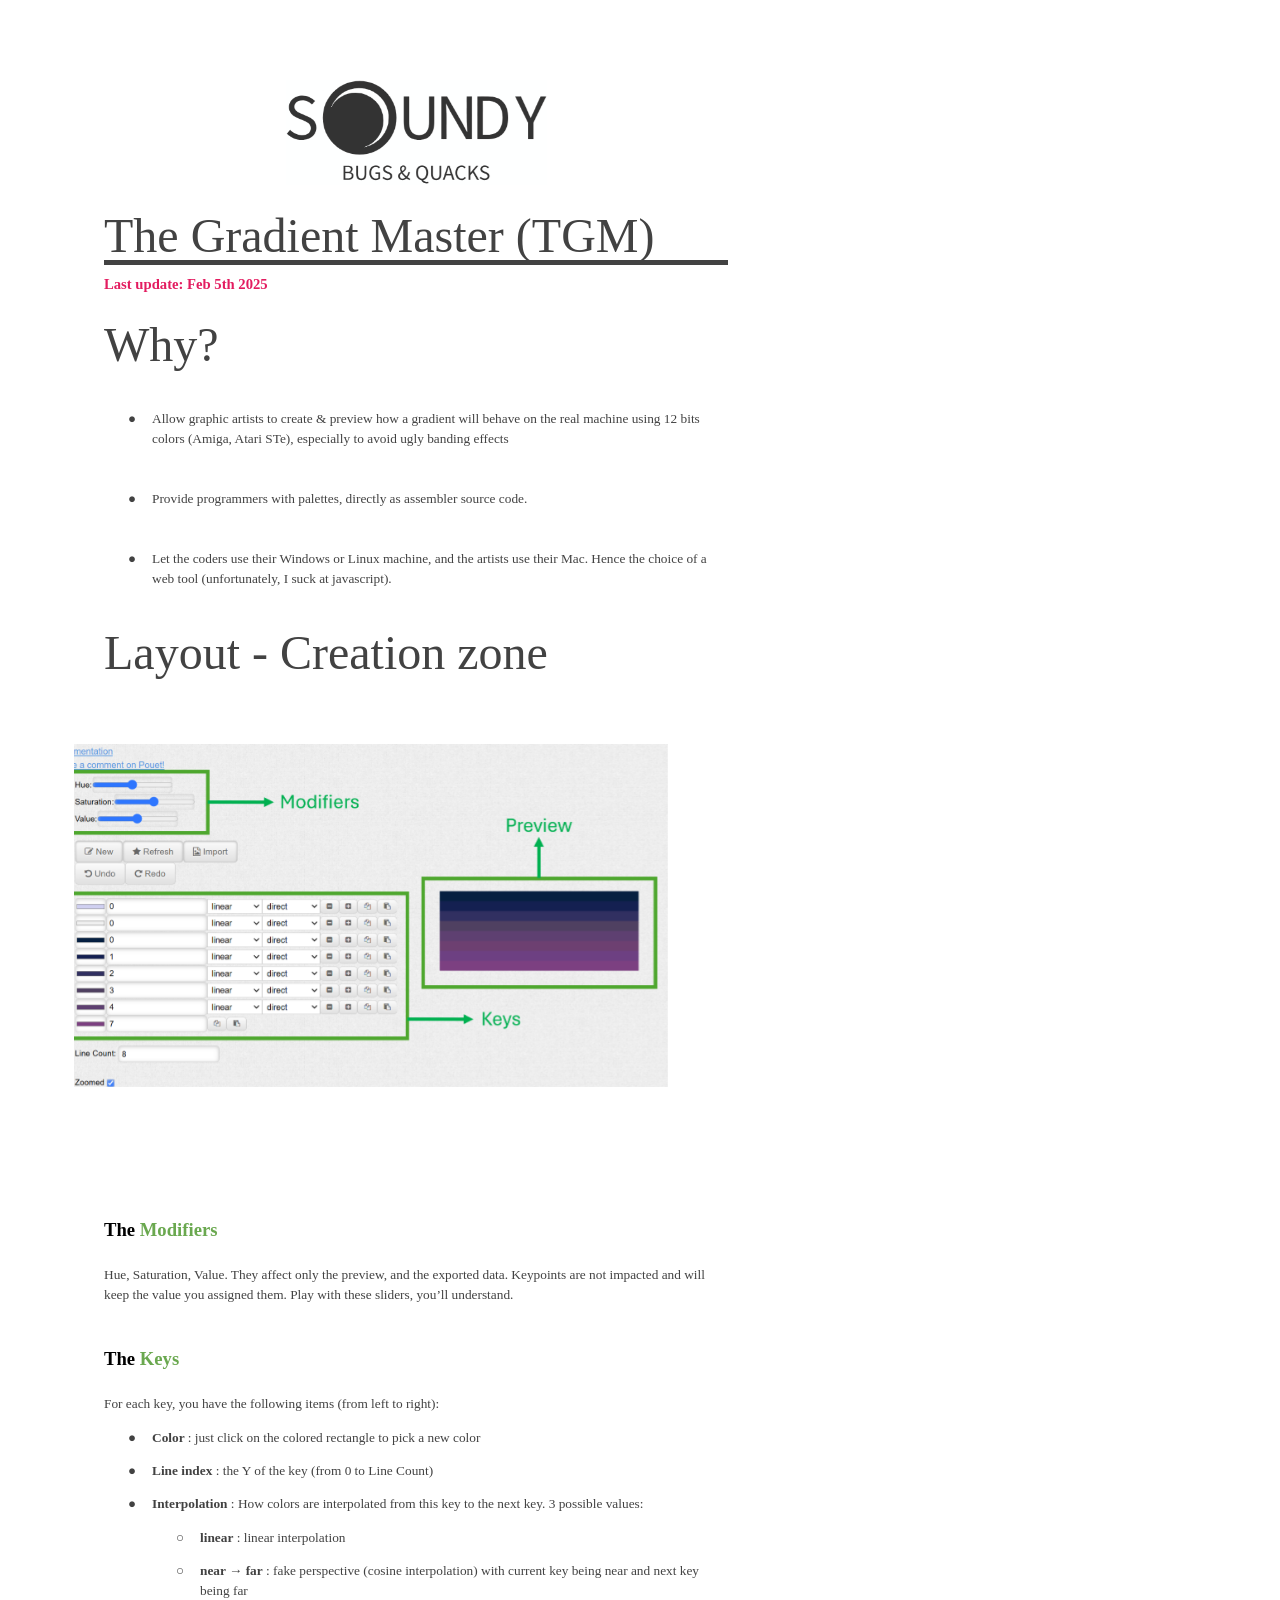
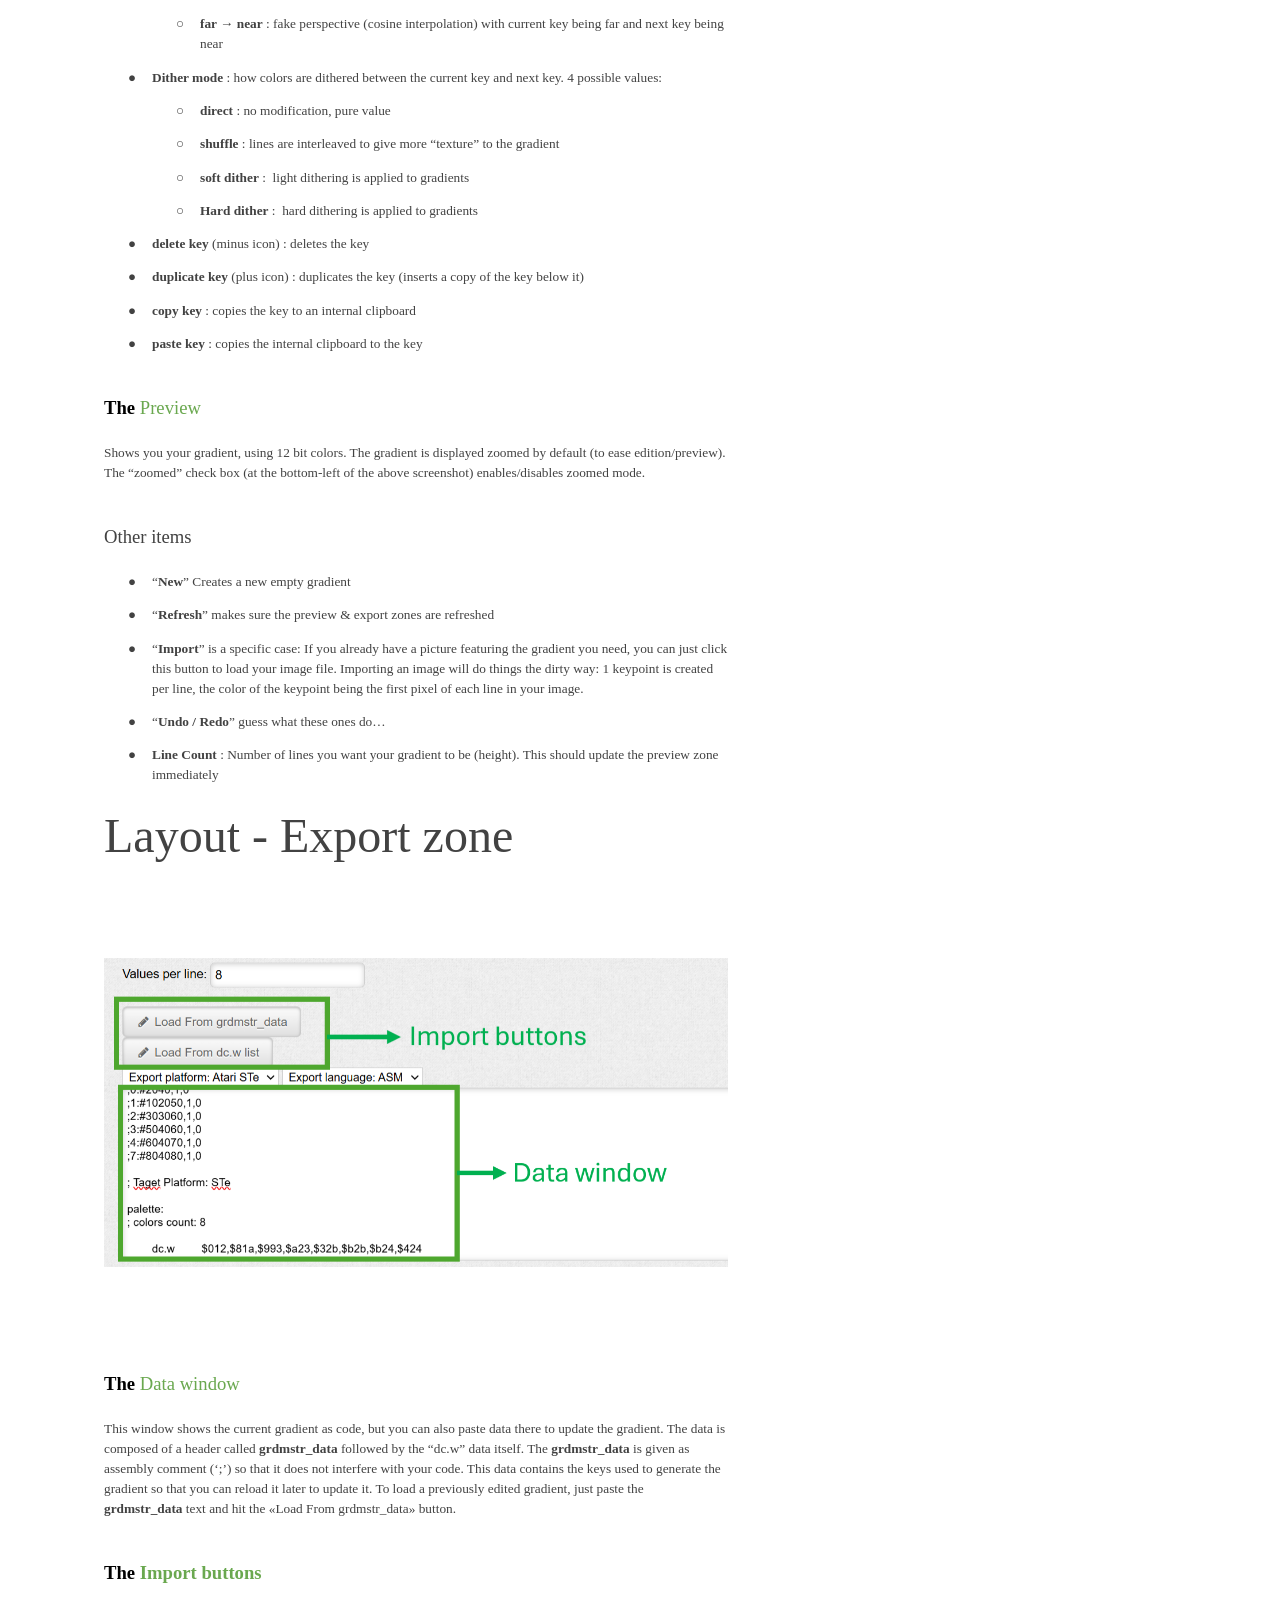
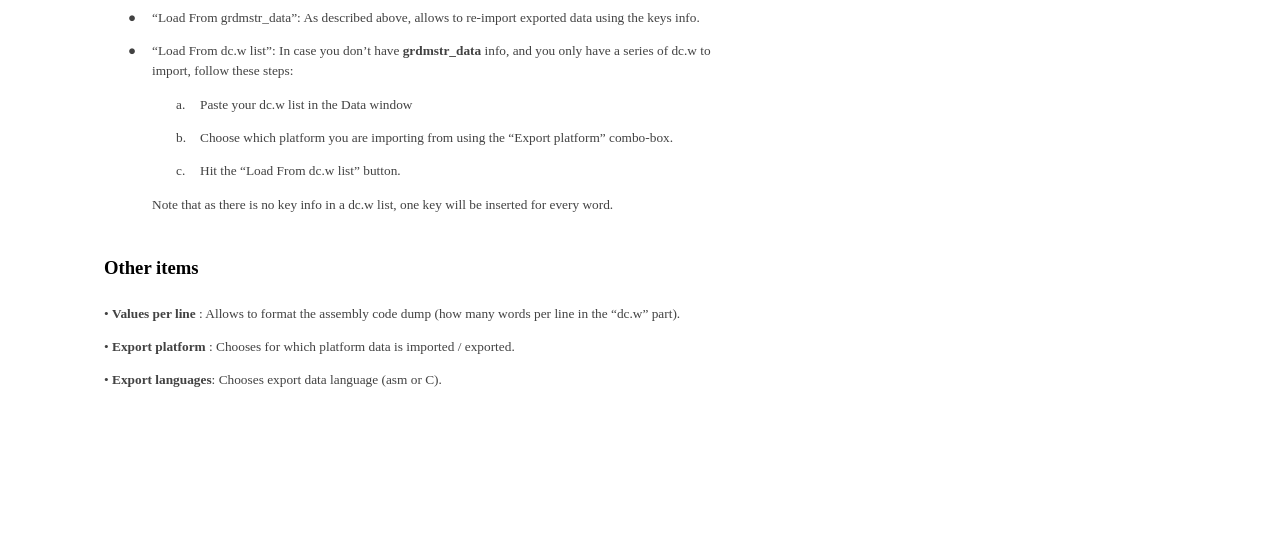
==== commit 0acc6d96: "update doc" ====
--- a/doc/doc.html
+++ b/doc/doc.html
@@ -1,1388 +1 @@
-<html>
-
-<head>
-    <meta content="text/html; charset=UTF-8" http-equiv="content-type">
-    <style type="text/css">
-        @import url('https://themes.googleusercontent.com/fonts/css?kit=34EU4ObusLSAhOTSMoMnakqb2CZCnnVSB0j8VhctXfMmRpwDaxy-xHGBfvchKHuAzn7HzOq77rru4daWN6__gA');
-
-        ul.lst-kix_4dzh989y1a7e-8 {
-            list-style-type: none
-        }
-
-        ul.lst-kix_4dzh989y1a7e-7 {
-            list-style-type: none
-        }
-
-        ul.lst-kix_4dzh989y1a7e-6 {
-            list-style-type: none
-        }
-
-        ol.lst-kix_q09n34xc8c77-2 {
-            list-style-type: none
-        }
-
-        ol.lst-kix_q09n34xc8c77-3 {
-            list-style-type: none
-        }
-
-        ol.lst-kix_q09n34xc8c77-0 {
-            list-style-type: none
-        }
-
-        ol.lst-kix_q09n34xc8c77-1 {
-            list-style-type: none
-        }
-
-        ol.lst-kix_q09n34xc8c77-6 {
-            list-style-type: none
-        }
-
-        ol.lst-kix_q09n34xc8c77-7 {
-            list-style-type: none
-        }
-
-        ol.lst-kix_q09n34xc8c77-4 {
-            list-style-type: none
-        }
-
-        ol.lst-kix_q09n34xc8c77-5 {
-            list-style-type: none
-        }
-
-        ol.lst-kix_q09n34xc8c77-8 {
-            list-style-type: none
-        }
-
-        .lst-kix_q09n34xc8c77-4>li {
-            counter-increment: lst-ctn-kix_q09n34xc8c77-4
-        }
-
-        .lst-kix_ymsn8mucy6q4-8>li {
-            counter-increment: lst-ctn-kix_ymsn8mucy6q4-8
-        }
-
-        ol.lst-kix_q09n34xc8c77-3.start {
-            counter-reset: lst-ctn-kix_q09n34xc8c77-3 0
-        }
-
-        .lst-kix_iex61dobid8-8>li:before {
-            content: "\0025a0  "
-        }
-
-        .lst-kix_iex61dobid8-6>li:before {
-            content: "\0025cf  "
-        }
-
-        .lst-kix_iex61dobid8-7>li:before {
-            content: "\0025cb  "
-        }
-
-        .lst-kix_iex61dobid8-5>li:before {
-            content: "\0025a0  "
-        }
-
-        .lst-kix_puunb62yqt4c-5>li:before {
-            content: "\0025a0  "
-        }
-
-        .lst-kix_puunb62yqt4c-6>li:before {
-            content: "\0025cf  "
-        }
-
-        .lst-kix_puunb62yqt4c-7>li:before {
-            content: "\0025cb  "
-        }
-
-        .lst-kix_puunb62yqt4c-8>li:before {
-            content: "\0025a0  "
-        }
-
-        ul.lst-kix_4dzh989y1a7e-1 {
-            list-style-type: none
-        }
-
-        ul.lst-kix_4dzh989y1a7e-0 {
-            list-style-type: none
-        }
-
-        ul.lst-kix_4dzh989y1a7e-5 {
-            list-style-type: none
-        }
-
-        .lst-kix_ymsn8mucy6q4-6>li {
-            counter-increment: lst-ctn-kix_ymsn8mucy6q4-6
-        }
-
-        ul.lst-kix_4dzh989y1a7e-4 {
-            list-style-type: none
-        }
-
-        ul.lst-kix_4dzh989y1a7e-3 {
-            list-style-type: none
-        }
-
-        ul.lst-kix_4dzh989y1a7e-2 {
-            list-style-type: none
-        }
-
-        .lst-kix_ymsn8mucy6q4-4>li {
-            counter-increment: lst-ctn-kix_ymsn8mucy6q4-4
-        }
-
-        .lst-kix_puunb62yqt4c-4>li:before {
-            content: "\0025cb  "
-        }
-
-        .lst-kix_puunb62yqt4c-3>li:before {
-            content: "\0025cf  "
-        }
-
-        .lst-kix_puunb62yqt4c-1>li:before {
-            content: "\0025cb  "
-        }
-
-        .lst-kix_puunb62yqt4c-2>li:before {
-            content: "\0025a0  "
-        }
-
-        .lst-kix_puunb62yqt4c-0>li:before {
-            content: "\0025cf  "
-        }
-
-        .lst-kix_q09n34xc8c77-6>li {
-            counter-increment: lst-ctn-kix_q09n34xc8c77-6
-        }
-
-        .lst-kix_q09n34xc8c77-0>li {
-            counter-increment: lst-ctn-kix_q09n34xc8c77-0
-        }
-
-        .lst-kix_4dzh989y1a7e-4>li:before {
-            content: "\0025cb  "
-        }
-
-        .lst-kix_4dzh989y1a7e-2>li:before {
-            content: "\0025a0  "
-        }
-
-        .lst-kix_4dzh989y1a7e-6>li:before {
-            content: "\0025cf  "
-        }
-
-        .lst-kix_q09n34xc8c77-8>li:before {
-            content: ""counter(lst-ctn-kix_q09n34xc8c77-8, lower-roman) ". "
-        }
-
-        .lst-kix_q09n34xc8c77-3>li:before {
-            content: ""counter(lst-ctn-kix_q09n34xc8c77-3, decimal) ". "
-        }
-
-        .lst-kix_4dzh989y1a7e-0>li:before {
-            content: "\0025cf  "
-        }
-
-        .lst-kix_4dzh989y1a7e-8>li:before {
-            content: "\0025a0  "
-        }
-
-        .lst-kix_q09n34xc8c77-1>li:before {
-            content: ""counter(lst-ctn-kix_q09n34xc8c77-1, lower-latin) ". "
-        }
-
-        ol.lst-kix_ymsn8mucy6q4-8.start {
-            counter-reset: lst-ctn-kix_ymsn8mucy6q4-8 0
-        }
-
-        ol.lst-kix_ymsn8mucy6q4-0.start {
-            counter-reset: lst-ctn-kix_ymsn8mucy6q4-0 0
-        }
-
-        .lst-kix_719gghpufc3-6>li:before {
-            content: "\0025cf  "
-        }
-
-        .lst-kix_s4wj7x5xiawf-2>li:before {
-            content: "\0025a0  "
-        }
-
-        ol.lst-kix_q09n34xc8c77-1.start {
-            counter-reset: lst-ctn-kix_q09n34xc8c77-1 0
-        }
-
-        .lst-kix_719gghpufc3-4>li:before {
-            content: "\0025cb  "
-        }
-
-        .lst-kix_719gghpufc3-8>li:before {
-            content: "\0025a0  "
-        }
-
-        .lst-kix_s4wj7x5xiawf-0>li:before {
-            content: "\0025cf  "
-        }
-
-        .lst-kix_s4wj7x5xiawf-4>li:before {
-            content: "\0025cb  "
-        }
-
-        .lst-kix_s4wj7x5xiawf-6>li:before {
-            content: "\0025cf  "
-        }
-
-        ol.lst-kix_q09n34xc8c77-4.start {
-            counter-reset: lst-ctn-kix_q09n34xc8c77-4 0
-        }
-
-        .lst-kix_719gghpufc3-0>li:before {
-            content: "\0025cf  "
-        }
-
-        ul.lst-kix_iex61dobid8-2 {
-            list-style-type: none
-        }
-
-        ul.lst-kix_iex61dobid8-3 {
-            list-style-type: none
-        }
-
-        ul.lst-kix_iex61dobid8-0 {
-            list-style-type: none
-        }
-
-        ul.lst-kix_iex61dobid8-1 {
-            list-style-type: none
-        }
-
-        .lst-kix_719gghpufc3-2>li:before {
-            content: "\0025a0  "
-        }
-
-        ul.lst-kix_iex61dobid8-6 {
-            list-style-type: none
-        }
-
-        .lst-kix_ymsn8mucy6q4-0>li {
-            counter-increment: lst-ctn-kix_ymsn8mucy6q4-0
-        }
-
-        ul.lst-kix_iex61dobid8-7 {
-            list-style-type: none
-        }
-
-        ul.lst-kix_iex61dobid8-4 {
-            list-style-type: none
-        }
-
-        ul.lst-kix_iex61dobid8-5 {
-            list-style-type: none
-        }
-
-        ul.lst-kix_iex61dobid8-8 {
-            list-style-type: none
-        }
-
-        .lst-kix_twwrz6muqfl7-8>li:before {
-            content: "\0025a0  "
-        }
-
-        .lst-kix_ymsn8mucy6q4-5>li {
-            counter-increment: lst-ctn-kix_ymsn8mucy6q4-5
-        }
-
-        .lst-kix_twwrz6muqfl7-6>li:before {
-            content: "\0025cf  "
-        }
-
-        .lst-kix_twwrz6muqfl7-0>li:before {
-            content: "\0025cf  "
-        }
-
-        .lst-kix_twwrz6muqfl7-2>li:before {
-            content: "\0025a0  "
-        }
-
-        .lst-kix_s4wj7x5xiawf-8>li:before {
-            content: "\0025a0  "
-        }
-
-        .lst-kix_iex61dobid8-0>li:before {
-            content: "\0025cf  "
-        }
-
-        .lst-kix_iex61dobid8-4>li:before {
-            content: "\0025cb  "
-        }
-
-        .lst-kix_twwrz6muqfl7-4>li:before {
-            content: "\0025cb  "
-        }
-
-        .lst-kix_iex61dobid8-2>li:before {
-            content: "\0025a0  "
-        }
-
-        ol.lst-kix_q09n34xc8c77-2.start {
-            counter-reset: lst-ctn-kix_q09n34xc8c77-2 0
-        }
-
-        .lst-kix_q09n34xc8c77-5>li {
-            counter-increment: lst-ctn-kix_q09n34xc8c77-5
-        }
-
-        ol.lst-kix_ymsn8mucy6q4-1.start {
-            counter-reset: lst-ctn-kix_ymsn8mucy6q4-1 0
-        }
-
-        ol.lst-kix_q09n34xc8c77-0.start {
-            counter-reset: lst-ctn-kix_q09n34xc8c77-0 0
-        }
-
-        .lst-kix_ymsn8mucy6q4-7>li {
-            counter-increment: lst-ctn-kix_ymsn8mucy6q4-7
-        }
-
-        .lst-kix_bkzd2udcaffd-0>li:before {
-            content: "\0025cf  "
-        }
-
-        .lst-kix_bkzd2udcaffd-1>li:before {
-            content: "\0025cb  "
-        }
-
-        ul.lst-kix_puunb62yqt4c-0 {
-            list-style-type: none
-        }
-
-        ul.lst-kix_puunb62yqt4c-1 {
-            list-style-type: none
-        }
-
-        .lst-kix_bkzd2udcaffd-2>li:before {
-            content: "\0025a0  "
-        }
-
-        ul.lst-kix_puunb62yqt4c-2 {
-            list-style-type: none
-        }
-
-        ul.lst-kix_puunb62yqt4c-3 {
-            list-style-type: none
-        }
-
-        ul.lst-kix_puunb62yqt4c-4 {
-            list-style-type: none
-        }
-
-        ul.lst-kix_puunb62yqt4c-5 {
-            list-style-type: none
-        }
-
-        .lst-kix_muprvoy5766-0>li:before {
-            content: "\0025cf  "
-        }
-
-        .lst-kix_muprvoy5766-2>li:before {
-            content: "\0025a0  "
-        }
-
-        .lst-kix_muprvoy5766-1>li:before {
-            content: "\0025cb  "
-        }
-
-        .lst-kix_muprvoy5766-3>li:before {
-            content: "\0025cf  "
-        }
-
-        .lst-kix_bkzd2udcaffd-7>li:before {
-            content: "\0025cb  "
-        }
-
-        .lst-kix_bkzd2udcaffd-6>li:before {
-            content: "\0025cf  "
-        }
-
-        .lst-kix_bkzd2udcaffd-4>li:before {
-            content: "\0025cb  "
-        }
-
-        ul.lst-kix_puunb62yqt4c-6 {
-            list-style-type: none
-        }
-
-        ul.lst-kix_puunb62yqt4c-7 {
-            list-style-type: none
-        }
-
-        .lst-kix_muprvoy5766-5>li:before {
-            content: "\0025a0  "
-        }
-
-        .lst-kix_bkzd2udcaffd-3>li:before {
-            content: "\0025cf  "
-        }
-
-        .lst-kix_bkzd2udcaffd-5>li:before {
-            content: "\0025a0  "
-        }
-
-        ul.lst-kix_puunb62yqt4c-8 {
-            list-style-type: none
-        }
-
-        .lst-kix_muprvoy5766-4>li:before {
-            content: "\0025cb  "
-        }
-
-        ol.lst-kix_ymsn8mucy6q4-6.start {
-            counter-reset: lst-ctn-kix_ymsn8mucy6q4-6 0
-        }
-
-        .lst-kix_muprvoy5766-6>li:before {
-            content: "\0025cf  "
-        }
-
-        .lst-kix_muprvoy5766-7>li:before {
-            content: "\0025cb  "
-        }
-
-        .lst-kix_muprvoy5766-8>li:before {
-            content: "\0025a0  "
-        }
-
-        ol.lst-kix_q09n34xc8c77-5.start {
-            counter-reset: lst-ctn-kix_q09n34xc8c77-5 0
-        }
-
-        .lst-kix_bkzd2udcaffd-8>li:before {
-            content: "\0025a0  "
-        }
-
-        ul.lst-kix_s4wj7x5xiawf-1 {
-            list-style-type: none
-        }
-
-        ul.lst-kix_s4wj7x5xiawf-0 {
-            list-style-type: none
-        }
-
-        .lst-kix_ymsn8mucy6q4-0>li:before {
-            content: ""counter(lst-ctn-kix_ymsn8mucy6q4-0, decimal) ". "
-        }
-
-        .lst-kix_ymsn8mucy6q4-1>li:before {
-            content: ""counter(lst-ctn-kix_ymsn8mucy6q4-1, lower-latin) ". "
-        }
-
-        ul.lst-kix_719gghpufc3-0 {
-            list-style-type: none
-        }
-
-        ol.lst-kix_q09n34xc8c77-6.start {
-            counter-reset: lst-ctn-kix_q09n34xc8c77-6 0
-        }
-
-        .lst-kix_q09n34xc8c77-3>li {
-            counter-increment: lst-ctn-kix_q09n34xc8c77-3
-        }
-
-        .lst-kix_ymsn8mucy6q4-3>li:before {
-            content: ""counter(lst-ctn-kix_ymsn8mucy6q4-3, decimal) ". "
-        }
-
-        .lst-kix_ymsn8mucy6q4-4>li:before {
-            content: ""counter(lst-ctn-kix_ymsn8mucy6q4-4, lower-latin) ". "
-        }
-
-        ol.lst-kix_ymsn8mucy6q4-7.start {
-            counter-reset: lst-ctn-kix_ymsn8mucy6q4-7 0
-        }
-
-        .lst-kix_ymsn8mucy6q4-2>li:before {
-            content: ""counter(lst-ctn-kix_ymsn8mucy6q4-2, lower-roman) ". "
-        }
-
-        .lst-kix_ymsn8mucy6q4-7>li:before {
-            content: ""counter(lst-ctn-kix_ymsn8mucy6q4-7, lower-latin) ". "
-        }
-
-        .lst-kix_ymsn8mucy6q4-8>li:before {
-            content: ""counter(lst-ctn-kix_ymsn8mucy6q4-8, lower-roman) ". "
-        }
-
-        .lst-kix_ymsn8mucy6q4-5>li:before {
-            content: ""counter(lst-ctn-kix_ymsn8mucy6q4-5, lower-roman) ". "
-        }
-
-        ul.lst-kix_719gghpufc3-1 {
-            list-style-type: none
-        }
-
-        ul.lst-kix_719gghpufc3-2 {
-            list-style-type: none
-        }
-
-        ul.lst-kix_719gghpufc3-3 {
-            list-style-type: none
-        }
-
-        ul.lst-kix_719gghpufc3-4 {
-            list-style-type: none
-        }
-
-        ul.lst-kix_719gghpufc3-5 {
-            list-style-type: none
-        }
-
-        .lst-kix_q09n34xc8c77-5>li:before {
-            content: ""counter(lst-ctn-kix_q09n34xc8c77-5, lower-roman) ". "
-        }
-
-        ul.lst-kix_719gghpufc3-6 {
-            list-style-type: none
-        }
-
-        .lst-kix_ymsn8mucy6q4-6>li:before {
-            content: ""counter(lst-ctn-kix_ymsn8mucy6q4-6, decimal) ". "
-        }
-
-        ul.lst-kix_719gghpufc3-7 {
-            list-style-type: none
-        }
-
-        .lst-kix_q09n34xc8c77-6>li:before {
-            content: ""counter(lst-ctn-kix_q09n34xc8c77-6, decimal) ". "
-        }
-
-        ul.lst-kix_719gghpufc3-8 {
-            list-style-type: none
-        }
-
-        .lst-kix_q09n34xc8c77-7>li:before {
-            content: ""counter(lst-ctn-kix_q09n34xc8c77-7, lower-latin) ". "
-        }
-
-        ol.lst-kix_q09n34xc8c77-7.start {
-            counter-reset: lst-ctn-kix_q09n34xc8c77-7 0
-        }
-
-        .lst-kix_4dzh989y1a7e-3>li:before {
-            content: "\0025cf  "
-        }
-
-        .lst-kix_4dzh989y1a7e-5>li:before {
-            content: "\0025a0  "
-        }
-
-        .lst-kix_q09n34xc8c77-4>li:before {
-            content: ""counter(lst-ctn-kix_q09n34xc8c77-4, lower-latin) ". "
-        }
-
-        .lst-kix_4dzh989y1a7e-1>li:before {
-            content: "\0025cb  "
-        }
-
-        .lst-kix_4dzh989y1a7e-7>li:before {
-            content: "\0025cb  "
-        }
-
-        .lst-kix_ymsn8mucy6q4-2>li {
-            counter-increment: lst-ctn-kix_ymsn8mucy6q4-2
-        }
-
-        ol.lst-kix_ymsn8mucy6q4-5 {
-            list-style-type: none
-        }
-
-        ol.lst-kix_ymsn8mucy6q4-6 {
-            list-style-type: none
-        }
-
-        .lst-kix_q09n34xc8c77-2>li:before {
-            content: ""counter(lst-ctn-kix_q09n34xc8c77-2, lower-roman) ". "
-        }
-
-        ol.lst-kix_ymsn8mucy6q4-7 {
-            list-style-type: none
-        }
-
-        ol.lst-kix_ymsn8mucy6q4-8 {
-            list-style-type: none
-        }
-
-        ol.lst-kix_ymsn8mucy6q4-1 {
-            list-style-type: none
-        }
-
-        ol.lst-kix_ymsn8mucy6q4-2 {
-            list-style-type: none
-        }
-
-        .lst-kix_ymsn8mucy6q4-1>li {
-            counter-increment: lst-ctn-kix_ymsn8mucy6q4-1
-        }
-
-        ol.lst-kix_ymsn8mucy6q4-3 {
-            list-style-type: none
-        }
-
-        ol.lst-kix_ymsn8mucy6q4-4 {
-            list-style-type: none
-        }
-
-        .lst-kix_q09n34xc8c77-0>li:before {
-            content: ""counter(lst-ctn-kix_q09n34xc8c77-0, decimal) ". "
-        }
-
-        ol.lst-kix_ymsn8mucy6q4-0 {
-            list-style-type: none
-        }
-
-        ul.lst-kix_s4wj7x5xiawf-7 {
-            list-style-type: none
-        }
-
-        ul.lst-kix_s4wj7x5xiawf-6 {
-            list-style-type: none
-        }
-
-        .lst-kix_719gghpufc3-5>li:before {
-            content: "\0025a0  "
-        }
-
-        .lst-kix_719gghpufc3-7>li:before {
-            content: "\0025cb  "
-        }
-
-        ul.lst-kix_s4wj7x5xiawf-8 {
-            list-style-type: none
-        }
-
-        ol.lst-kix_ymsn8mucy6q4-5.start {
-            counter-reset: lst-ctn-kix_ymsn8mucy6q4-5 0
-        }
-
-        ul.lst-kix_s4wj7x5xiawf-3 {
-            list-style-type: none
-        }
-
-        ul.lst-kix_s4wj7x5xiawf-2 {
-            list-style-type: none
-        }
-
-        .lst-kix_s4wj7x5xiawf-3>li:before {
-            content: "\0025cf  "
-        }
-
-        ul.lst-kix_s4wj7x5xiawf-5 {
-            list-style-type: none
-        }
-
-        ul.lst-kix_s4wj7x5xiawf-4 {
-            list-style-type: none
-        }
-
-        .lst-kix_s4wj7x5xiawf-5>li:before {
-            content: "\0025a0  "
-        }
-
-        ol.lst-kix_ymsn8mucy6q4-2.start {
-            counter-reset: lst-ctn-kix_ymsn8mucy6q4-2 0
-        }
-
-        ul.lst-kix_twwrz6muqfl7-7 {
-            list-style-type: none
-        }
-
-        ul.lst-kix_twwrz6muqfl7-8 {
-            list-style-type: none
-        }
-
-        ul.lst-kix_muprvoy5766-0 {
-            list-style-type: none
-        }
-
-        ul.lst-kix_twwrz6muqfl7-5 {
-            list-style-type: none
-        }
-
-        ul.lst-kix_twwrz6muqfl7-6 {
-            list-style-type: none
-        }
-
-        .lst-kix_719gghpufc3-1>li:before {
-            content: "\0025cb  "
-        }
-
-        .lst-kix_719gghpufc3-3>li:before {
-            content: "\0025cf  "
-        }
-
-        .lst-kix_ymsn8mucy6q4-3>li {
-            counter-increment: lst-ctn-kix_ymsn8mucy6q4-3
-        }
-
-        ul.lst-kix_twwrz6muqfl7-3 {
-            list-style-type: none
-        }
-
-        ul.lst-kix_twwrz6muqfl7-4 {
-            list-style-type: none
-        }
-
-        ul.lst-kix_twwrz6muqfl7-1 {
-            list-style-type: none
-        }
-
-        ul.lst-kix_twwrz6muqfl7-2 {
-            list-style-type: none
-        }
-
-        .lst-kix_s4wj7x5xiawf-1>li:before {
-            content: "\0025cb  "
-        }
-
-        ul.lst-kix_twwrz6muqfl7-0 {
-            list-style-type: none
-        }
-
-        ul.lst-kix_muprvoy5766-8 {
-            list-style-type: none
-        }
-
-        ul.lst-kix_muprvoy5766-7 {
-            list-style-type: none
-        }
-
-        ul.lst-kix_muprvoy5766-6 {
-            list-style-type: none
-        }
-
-        ul.lst-kix_muprvoy5766-5 {
-            list-style-type: none
-        }
-
-        .lst-kix_q09n34xc8c77-2>li {
-            counter-increment: lst-ctn-kix_q09n34xc8c77-2
-        }
-
-        ul.lst-kix_muprvoy5766-4 {
-            list-style-type: none
-        }
-
-        ul.lst-kix_muprvoy5766-3 {
-            list-style-type: none
-        }
-
-        ul.lst-kix_muprvoy5766-2 {
-            list-style-type: none
-        }
-
-        ul.lst-kix_muprvoy5766-1 {
-            list-style-type: none
-        }
-
-        .lst-kix_twwrz6muqfl7-5>li:before {
-            content: "\0025a0  "
-        }
-
-        .lst-kix_q09n34xc8c77-8>li {
-            counter-increment: lst-ctn-kix_q09n34xc8c77-8
-        }
-
-        .lst-kix_twwrz6muqfl7-7>li:before {
-            content: "\0025cb  "
-        }
-
-        .lst-kix_iex61dobid8-3>li:before {
-            content: "\0025cf  "
-        }
-
-        .lst-kix_q09n34xc8c77-7>li {
-            counter-increment: lst-ctn-kix_q09n34xc8c77-7
-        }
-
-        ol.lst-kix_ymsn8mucy6q4-3.start {
-            counter-reset: lst-ctn-kix_ymsn8mucy6q4-3 0
-        }
-
-        .lst-kix_s4wj7x5xiawf-7>li:before {
-            content: "\0025cb  "
-        }
-
-        .lst-kix_q09n34xc8c77-1>li {
-            counter-increment: lst-ctn-kix_q09n34xc8c77-1
-        }
-
-        .lst-kix_twwrz6muqfl7-1>li:before {
-            content: "\0025cb  "
-        }
-
-        .lst-kix_iex61dobid8-1>li:before {
-            content: "\0025cb  "
-        }
-
-        .lst-kix_twwrz6muqfl7-3>li:before {
-            content: "\0025cf  "
-        }
-
-        ul.lst-kix_bkzd2udcaffd-3 {
-            list-style-type: none
-        }
-
-        ul.lst-kix_bkzd2udcaffd-4 {
-            list-style-type: none
-        }
-
-        ul.lst-kix_bkzd2udcaffd-1 {
-            list-style-type: none
-        }
-
-        ul.lst-kix_bkzd2udcaffd-2 {
-            list-style-type: none
-        }
-
-        ul.lst-kix_bkzd2udcaffd-7 {
-            list-style-type: none
-        }
-
-        ol.lst-kix_q09n34xc8c77-8.start {
-            counter-reset: lst-ctn-kix_q09n34xc8c77-8 0
-        }
-
-        ul.lst-kix_bkzd2udcaffd-8 {
-            list-style-type: none
-        }
-
-        ul.lst-kix_bkzd2udcaffd-5 {
-            list-style-type: none
-        }
-
-        ul.lst-kix_bkzd2udcaffd-6 {
-            list-style-type: none
-        }
-
-        ul.lst-kix_bkzd2udcaffd-0 {
-            list-style-type: none
-        }
-
-        li.li-bullet-0:before {
-            margin-left: -18pt;
-            white-space: nowrap;
-            display: inline-block;
-            min-width: 18pt
-        }
-
-        ol.lst-kix_ymsn8mucy6q4-4.start {
-            counter-reset: lst-ctn-kix_ymsn8mucy6q4-4 0
-        }
-
-        ol {
-            margin: 0;
-            padding: 0
-        }
-
-        table td,
-        table th {
-            padding: 0
-        }
-
-        .c7 {
-            margin-left: 36pt;
-            padding-top: 10pt;
-            padding-left: 0pt;
-            padding-bottom: 0pt;
-            line-height: 1.5;
-            orphans: 2;
-            widows: 2;
-            text-align: left
-        }
-
-        .c3 {
-            padding-top: 24pt;
-            padding-bottom: 0pt;
-            line-height: 1.0;
-            page-break-after: avoid;
-            orphans: 2;
-            widows: 2;
-            text-align: left;
-            height: 14pt
-        }
-
-        .c5 {
-            margin-left: 36pt;
-            padding-top: 10pt;
-            padding-bottom: 0pt;
-            line-height: 1.5;
-            orphans: 2;
-            widows: 2;
-            text-align: left;
-            height: 10pt
-        }
-
-        .c20 {
-            color: #666666;
-            font-weight: 400;
-            text-decoration: none;
-            vertical-align: baseline;
-            font-size: 36pt;
-            font-family: "Oswald";
-            font-style: normal
-        }
-
-        .c1 {
-            color: #424242;
-            font-weight: 400;
-            text-decoration: none;
-            vertical-align: baseline;
-            font-size: 36pt;
-            font-family: "Oswald";
-            font-style: normal
-        }
-
-        .c28 {
-            color: #424242;
-            font-weight: 400;
-            text-decoration: none;
-            vertical-align: baseline;
-            font-size: 15pt;
-            font-family: "Source Code Pro";
-            font-style: normal
-        }
-
-        .c0 {
-            color: #666666;
-            font-weight: 400;
-            text-decoration: none;
-            vertical-align: baseline;
-            font-size: 14pt;
-            font-family: "Oswald";
-            font-style: normal
-        }
-
-        .c27 {
-            color: #424242;
-            font-weight: 400;
-            text-decoration: none;
-            vertical-align: baseline;
-            font-size: 10pt;
-            font-family: "Source Code Pro";
-            font-style: italic
-        }
-
-        .c14 {
-            margin-left: 72pt;
-            padding-top: 10pt;
-            padding-bottom: 0pt;
-            line-height: 1.5;
-            orphans: 2;
-            widows: 2;
-            text-align: left
-        }
-
-        .c8 {
-            color: #424242;
-            font-weight: 400;
-            text-decoration: none;
-            vertical-align: baseline;
-            font-size: 14pt;
-            font-family: "Oswald";
-            font-style: normal
-        }
-
-        .c2 {
-            color: #424242;
-            font-weight: 400;
-            text-decoration: none;
-            vertical-align: baseline;
-            font-size: 10pt;
-            font-family: "Source Code Pro";
-            font-style: normal
-        }
-
-        .c22 {
-            padding-top: 24pt;
-            padding-bottom: 0pt;
-            line-height: 1.0;
-            orphans: 2;
-            widows: 2;
-            text-align: left
-        }
-
-        .c21 {
-            font-weight: 400;
-            text-decoration: none;
-            vertical-align: baseline;
-            font-size: 14pt;
-            font-family: "Oswald";
-            font-style: normal
-        }
-
-        .c11 {
-            padding-top: 0pt;
-            padding-bottom: 0pt;
-            line-height: 1.0;
-            orphans: 2;
-            widows: 2;
-            text-align: left
-        }
-
-        .c15 {
-            padding-top: 10pt;
-            padding-bottom: 0pt;
-            line-height: 1.5;
-            orphans: 2;
-            widows: 2;
-            text-align: left
-        }
-
-        .c10 {
-            padding-top: 6pt;
-            padding-bottom: 0pt;
-            line-height: 1.5;
-            orphans: 2;
-            widows: 2;
-            text-align: left
-        }
-
-        .c4 {
-            padding-top: 0pt;
-            padding-bottom: 0pt;
-            line-height: 1.5;
-            orphans: 2;
-            widows: 2;
-            text-align: left
-        }
-
-        .c29 {
-            color: #e31c60;
-            text-decoration: none;
-            vertical-align: baseline;
-            font-family: "Source Code Pro";
-            font-style: normal
-        }
-
-        .c16 {
-            text-decoration-skip-ink: none;
-            font-size: 15pt;
-            -webkit-text-decoration-skip: none;
-            color: #1155cc;
-            text-decoration: underline
-        }
-
-        .c19 {
-            background-color: #ffffff;
-            max-width: 468pt;
-            padding: 54pt 72pt 54pt 72pt
-        }
-
-        .c9 {
-            padding: 0;
-            margin: 0
-        }
-
-        .c23 {
-            color: inherit;
-            text-decoration: inherit
-        }
-
-        .c17 {
-            padding-left: 0pt
-        }
-
-        .c26 {
-            font-size: 11pt
-        }
-
-        .c6 {
-            font-weight: 700
-        }
-
-        .c13 {
-            page-break-after: avoid
-        }
-
-        .c24 {
-            text-indent: -45pt
-        }
-
-        .c18 {
-            color: #6aa84f
-        }
-
-        .c25 {
-            margin-left: 36pt
-        }
-
-        .c30 {
-            font-size: 10pt
-        }
-
-        .c12 {
-            height: 10pt
-        }
-
-        .title {
-            padding-top: 0pt;
-            color: #424242;
-            font-size: 36pt;
-            padding-bottom: 0pt;
-            font-family: "Oswald";
-            line-height: 1.0;
-            page-break-after: avoid;
-            orphans: 2;
-            widows: 2;
-            text-align: left
-        }
-
-        .subtitle {
-            padding-top: 6pt;
-            color: #e31c60;
-            font-weight: 700;
-            font-size: 10pt;
-            padding-bottom: 0pt;
-            font-family: "Source Code Pro";
-            line-height: 1.5;
-            page-break-after: avoid;
-            orphans: 2;
-            widows: 2;
-            text-align: left
-        }
-
-        li {
-            color: #424242;
-            font-size: 10pt;
-            font-family: "Source Code Pro"
-        }
-
-        p {
-            margin: 0;
-            color: #424242;
-            font-size: 10pt;
-            font-family: "Source Code Pro"
-        }
-
-        h1 {
-            padding-top: 24pt;
-            color: #424242;
-            font-size: 14pt;
-            padding-bottom: 0pt;
-            font-family: "Oswald";
-            line-height: 1.0;
-            page-break-after: avoid;
-            orphans: 2;
-            widows: 2;
-            text-align: left
-        }
-
-        h2 {
-            padding-top: 16pt;
-            color: #e31c60;
-            font-weight: 700;
-            font-size: 10pt;
-            padding-bottom: 0pt;
-            font-family: "Source Code Pro";
-            line-height: 1.0;
-            page-break-after: avoid;
-            orphans: 2;
-            widows: 2;
-            text-align: left
-        }
-
-        h3 {
-            padding-top: 16pt;
-            color: #424242;
-            font-size: 12pt;
-            padding-bottom: 0pt;
-            font-family: "Oswald";
-            line-height: 1.5;
-            page-break-after: avoid;
-            orphans: 2;
-            widows: 2;
-            text-align: left
-        }
-
-        h4 {
-            padding-top: 8pt;
-            -webkit-text-decoration-skip: none;
-            color: #666666;
-            text-decoration: underline;
-            font-size: 11pt;
-            padding-bottom: 0pt;
-            line-height: 1.5;
-            page-break-after: avoid;
-            text-decoration-skip-ink: none;
-            font-family: "Trebuchet MS";
-            orphans: 2;
-            widows: 2;
-            text-align: left
-        }
-
-        h5 {
-            padding-top: 8pt;
-            color: #666666;
-            font-size: 11pt;
-            padding-bottom: 0pt;
-            font-family: "Trebuchet MS";
-            line-height: 1.5;
-            page-break-after: avoid;
-            orphans: 2;
-            widows: 2;
-            text-align: left
-        }
-
-        h6 {
-            padding-top: 8pt;
-            color: #666666;
-            font-size: 11pt;
-            padding-bottom: 0pt;
-            font-family: "Trebuchet MS";
-            line-height: 1.5;
-            page-break-after: avoid;
-            font-style: italic;
-            orphans: 2;
-            widows: 2;
-            text-align: left
-        }
-    </style>
-</head>
-
-<body class="c19 doc-content">
-    <p class="c11"><span class="c0">Soundy</span></p>
-    <p class="c11 c12"><span class="c0"></span></p>
-    <p class="c11 title" id="h.lntg56ljm653"><span>The Amiga Gradient Master (TAGM)</span></p>
-    <p class="c4"><span
-            style="overflow: hidden; display: inline-block; margin: 0.00px 0.00px; border: 0.00px solid #000000; transform: rotate(0.00rad) translateZ(0px); -webkit-transform: rotate(0.00rad) translateZ(0px); width: 624.00px; height: 5.33px;"><img
-                alt="" src="images/image1.png"
-                style="width: 624.00px; height: 5.33px; margin-left: 0.00px; margin-top: 0.00px; transform: rotate(0.00rad) translateZ(0px); -webkit-transform: rotate(0.00rad) translateZ(0px);"
-                title="horizontal line"></span></p>
-    <p class="c10 subtitle" id="h.4bu4z72jz2rz"><span class="c26">July 2022</span></p>
-    <p class="c11 c12 title" id="h.lhm2jbzd1g6i"><span class="c1"></span></p>
-    <br>
-    <p class="c15"><span class="c16"><a class="c23"
-                href="https://www.google.com/url?q=http://deadliners.net/gradientmaster/&amp;sa=D&amp;source=editors&amp;ust=1657635938594955&amp;usg=AOvVaw2KaKnttMD83k7eY6P2LAbc">Amiga
-                Gradient Master (deadliners.net)</a></span></p>
-    <p class="c11 c12 title" id="h.p7o8evs8ipnn"><span class="c1"></span></p>
-    <br><br><br>
-    <hr><br>
-    <p class="c11 title" id="h.i432zxdhpnuq"><span class="c1">Why?</span></p>
-    <p class="c15 c12"><span class="c2"></span></p>
-    <ul class="c9 lst-kix_puunb62yqt4c-0 start">
-        <li class="c7 li-bullet-0"><span class="c2">Allow graphic artists to create &amp; preview how a gradient will
-                behave on Amiga using 12 bits colors, especially to avoid ugly banding effects</span></li>
-    </ul>
-    <p class="c5"><span class="c2"></span></p>
-    <ul class="c9 lst-kix_puunb62yqt4c-0">
-        <li class="c7 li-bullet-0"><span class="c2">Provide programmers with palettes, directly as assembler source
-                code.</span></li>
-    </ul>
-    <p class="c5"><span class="c2"></span></p>
-    <ul class="c9 lst-kix_puunb62yqt4c-0">
-        <li class="c7 li-bullet-0"><span class="c2">Let the coders use their Windows or Linux machine, and the artists
-                use their Mac. Hence the choice of a web tool (unfortunately, I suck at javascript).</span></li>
-    </ul>
-    <p class="c5"><span class="c2"></span></p>
-    <p class="c15"><span class="c8">New features since last version</span></p>
-    <ul class="c9 lst-kix_puunb62yqt4c-0">
-        <li class="c7 li-bullet-0"><span class="c2">Undo / redo</span></li>
-        <li class="c7 li-bullet-0"><span class="c2">Automatic loading of the last gradient you worked on when launching
-                the tool</span></li>
-        <li class="c7 li-bullet-0"><span class="c2">Key copy / paste</span></li>
-    </ul>
-    <br><br><br>
-    <hr><br>
-    <p class="c11 c13 title" id="h.sumebwb4oxm8"><span class="c1">Layout</span></p>
-    <br>
-    <p><span
-            style="overflow: hidden; display: inline-block; margin: 0.00px 0.00px; border: 0.00px solid #000000; width: 800px; "><img
-                alt="" src="images/image2.png" style="width: 800px; margin-left: 0px; margin-top: 0.00px;"
-                title=""></span></p>
-    <p class="c15 c12"><span class="c2"></span></p>
-    <h1 class="c13 c22" id="h.vjs0j0vra32w"><span class="c18">Modifiers</span><span class="c8">&nbsp;zone</span></h1>
-    <p class="c15"><span class="c2">Hue, Saturation, Value. They affect only the preview, and the exported data.
-            Keypoints are not impacted and will keep the value you assigned them</span></p>
-    <h1 class="c22 c13" id="h.6mcjrt76urf"><span class="c8">Buttons</span></h1>
-    <ul class="c9 lst-kix_iex61dobid8-0 start">
-        <li class="c7 li-bullet-0"><span>&ldquo;</span><span class="c6">New</span><span class="c2">&rdquo; Creates a new
-                empty gradient</span></li>
-        <li class="c7 li-bullet-0"><span>&ldquo;</span><span class="c6">Refresh</span><span>&rdquo;</span><span
-                class="c6">&nbsp;</span><span class="c2">makes sure the preview &amp; export zones are refreshed</span>
-        </li>
-        <li class="c7 li-bullet-0"><span>&ldquo;</span><span class="c6">Import</span><span>&rdquo;</span><span
-                class="c2">&nbsp;is a specific case: If you already have a picture featuring the gradient you need, you
-                can just click this button to load your image file and use the data (Amiga assembly code) in the export
-                window. Importing an image will do things the dirty way: 1 keypoint is created per line, the color of
-                the keypoint being the first pixel of each line in your image.</span></li>
-        <li class="c7 li-bullet-0"><span>&ldquo;</span><span class="c6">Undo / Redo</span><span class="c2">&rdquo; guess
-                what these ones do&hellip;</span></li>
-    </ul>
-    <h1 class="c3" id="h.jfkeedmacdsi"><span class="c21 c18"></span></h1>
-    <hr>
-    <h1 class="c3" id="h.le6b1tm48ayj"><span class="c21 c18"></span></h1>
-    <h1 class="c22 c13" id="h.93qhy6kfjf9y"><span class="c18">Keys</span><span class="c8">&nbsp;zone</span></h1>
-    <p class="c10 c12 c13 subtitle" id="h.nn7mw2sgk7j3"><span class="c29 c6 c30"></span></p>
-    <p class="c15"><span class="c2">For each key, you have the following items (from left to right):</span></p>
-    <ul class="c9 lst-kix_bkzd2udcaffd-0 start">
-        <li class="c7 li-bullet-0"><span class="c6">Color </span><span class="c2">: just click on the colored rectangle
-                to pick a new color</span></li>
-        <li class="c7 li-bullet-0"><span class="c6">Line index</span><span class="c2">&nbsp;: the Y of the key (from 0
-                to Line Count)</span></li>
-        <li class="c7 li-bullet-0"><span class="c6">Interpolation</span><span class="c2">&nbsp;: How colors are
-                interpolated from this key to the next key. 3 possible values:</span></li>
-    </ul>
-    <ul class="c9 lst-kix_bkzd2udcaffd-1 start">
-        <li class="c14 c17 li-bullet-0"><span class="c6">linear</span><span class="c2">&nbsp;: linear
-                interpolation</span></li>
-        <li class="c14 c17 li-bullet-0"><span class="c6">near &rarr; far</span><span class="c2">&nbsp;: fake perspective
-                (cosine interpolation) with current key being near and next key being far</span></li>
-        <li class="c14 c17 li-bullet-0"><span class="c6">far &rarr; near</span><span class="c2">&nbsp;: fake perspective
-                (cosine interpolation) with current key being far and next key being near</span></li>
-    </ul>
-    <ul class="c9 lst-kix_bkzd2udcaffd-0">
-        <li class="c7 li-bullet-0"><span class="c6">Dither mode</span><span class="c2">&nbsp;: how colors are dithered
-                between the current key and next key. 4 possible values:</span></li>
-    </ul>
-    <ul class="c9 lst-kix_bkzd2udcaffd-1 start">
-        <li class="c14 c17 li-bullet-0"><span class="c6">direct</span><span class="c2">&nbsp;: no modification, pure
-                value</span></li>
-        <li class="c14 c17 li-bullet-0"><span class="c6">shuffle</span><span class="c2">&nbsp;: lines are interleaved to
-                give more &ldquo;texture&rdquo; to the gradient</span></li>
-        <li class="c14 c17 li-bullet-0"><span class="c6">soft dither</span><span class="c2">&nbsp;: &nbsp;light
-                dithering is applied to gradients</span></li>
-        <li class="c14 c17 li-bullet-0"><span class="c6">Hard dither</span><span class="c2">&nbsp;: &nbsp;hard dithering
-                is applied to gradients</span></li>
-    </ul>
-    <ul class="c9 lst-kix_bkzd2udcaffd-0">
-        <li class="c7 li-bullet-0"><span class="c6">delete key</span><span class="c2">&nbsp;(minus icon) : deletes the
-                key</span></li>
-        <li class="c7 li-bullet-0"><span class="c6">duplicate key</span><span class="c2">&nbsp;(plus icon) : duplicates
-                the key (inserts a copy of the key below it)</span></li>
-        <li class="c7 li-bullet-0"><span class="c6">copy key</span><span class="c2">&nbsp;: copies the key to an
-                internal clipboard</span></li>
-        <li class="c7 li-bullet-0"><span class="c6">paste key</span><span class="c2">&nbsp;: copies the internal
-                clipboard to the key</span></li>
-    </ul>
-    <p class="c15 c12"><span class="c27"></span></p>
-    <p class="c15"><span class="c2">Below the keys, 2 extra fields remain:</span></p>
-    <ul class="c9 lst-kix_twwrz6muqfl7-0 start">
-        <li class="c7 li-bullet-0"><span class="c6">Line Count</span><span class="c2">&nbsp;: Number of lines you want
-                your gradient to be (height). This should update the preview zone immediately</span></li>
-        <li class="c7 li-bullet-0"><span class="c6">Zoomed</span><span class="c2">&nbsp;: By default - and to ease
-                visualization - the preview window features twice the line count (just for visualization). Untick the
-                &ldquo;Zoomed&rdquo; check box to see the actual size.</span></li>
-    </ul>
-    <hr>
-    <h1 class="c3" id="h.khx7u93h09r3"><span class="c18 c21"></span></h1>
-    <h1 class="c22 c13" id="h.2mr1xef0hzwh"><span class="c18">Export</span><span class="c8">&nbsp;zone</span></h1>
-    <p class="c15"><span class="c2">Coders will know what to do with this data. Still, there are some important details:
-        </span></p>
-    <p class="c15 c25"><span>&bull; </span><span class="c6">Values per line</span><span class="c2">&nbsp;: Allows to
-            format the assembly code dump (how many words per line in the &ldquo;dc.w&rdquo; part).</span></p>
-    <p class="c15 c25"><span>&bull; </span><span class="c6">grdmstr_data</span><span class="c2">&nbsp;info that comes
-            before the &laquo;palette:&raquo; label features the information to re-generate the data. Keep this piece of
-            text somewhere if you want to save a copy of your settings and adjust your gradient later. </span></p>
-    <p class="c15 c25"><span>&bull; To load a previously edited gradient, just paste the &laquo;grdmstr_data&raquo; text
-            and hit the &laquo;Load From Text&raquo; button</span></p>
-    <p class="c12 c14"><span class="c2"></span></p>
-</body>
-
-</html>+<html><head><meta content="text/html; charset=UTF-8" http-equiv="content-type"><style type="text/css">@import url(https://themes.googleusercontent.com/fonts/css?kit=34EU4ObusLSAhOTSMoMnakqb2CZCnnVSB0j8VhctXfMmRpwDaxy-xHGBfvchKHuAzn7HzOq77rru4daWN6__gA);ul.lst-kix_4dzh989y1a7e-8{list-style-type:none}ul.lst-kix_4dzh989y1a7e-7{list-style-type:none}ul.lst-kix_4dzh989y1a7e-6{list-style-type:none}ol.lst-kix_q09n34xc8c77-2{list-style-type:none}ol.lst-kix_q09n34xc8c77-3{list-style-type:none}ol.lst-kix_q09n34xc8c77-0{list-style-type:none}ol.lst-kix_q09n34xc8c77-1{list-style-type:none}ol.lst-kix_q09n34xc8c77-6{list-style-type:none}ol.lst-kix_q09n34xc8c77-7{list-style-type:none}ol.lst-kix_q09n34xc8c77-4{list-style-type:none}ol.lst-kix_q09n34xc8c77-5{list-style-type:none}ol.lst-kix_q09n34xc8c77-8{list-style-type:none}.lst-kix_q09n34xc8c77-4>li{counter-increment:lst-ctn-kix_q09n34xc8c77-4}ol.lst-kix_wifebnmws1ai-1.start{counter-reset:lst-ctn-kix_wifebnmws1ai-1 0}.lst-kix_ymsn8mucy6q4-8>li{counter-increment:lst-ctn-kix_ymsn8mucy6q4-8}ol.lst-kix_q09n34xc8c77-3.start{counter-reset:lst-ctn-kix_q09n34xc8c77-3 0}.lst-kix_wifebnmws1ai-3>li:before{content:"\0025cf   "}.lst-kix_wifebnmws1ai-4>li:before{content:"\0025cb   "}.lst-kix_iex61dobid8-8>li:before{content:"\0025a0   "}.lst-kix_wifebnmws1ai-6>li:before{content:"\0025cf   "}.lst-kix_iex61dobid8-6>li:before{content:"\0025cf   "}.lst-kix_iex61dobid8-7>li:before{content:"\0025cb   "}.lst-kix_wifebnmws1ai-5>li:before{content:"\0025a0   "}.lst-kix_wifebnmws1ai-7>li:before{content:"\0025cb   "}.lst-kix_iex61dobid8-5>li:before{content:"\0025a0   "}.lst-kix_puunb62yqt4c-5>li:before{content:"\0025a0   "}.lst-kix_puunb62yqt4c-6>li:before{content:"\0025cf   "}.lst-kix_puunb62yqt4c-7>li:before{content:"\0025cb   "}.lst-kix_wifebnmws1ai-8>li:before{content:"\0025a0   "}.lst-kix_puunb62yqt4c-8>li:before{content:"\0025a0   "}ul.lst-kix_4dzh989y1a7e-1{list-style-type:none}ul.lst-kix_4dzh989y1a7e-0{list-style-type:none}ul.lst-kix_4dzh989y1a7e-5{list-style-type:none}.lst-kix_ymsn8mucy6q4-6>li{counter-increment:lst-ctn-kix_ymsn8mucy6q4-6}ul.lst-kix_4dzh989y1a7e-4{list-style-type:none}ul.lst-kix_4dzh989y1a7e-3{list-style-type:none}ul.lst-kix_4dzh989y1a7e-2{list-style-type:none}.lst-kix_ymsn8mucy6q4-4>li{counter-increment:lst-ctn-kix_ymsn8mucy6q4-4}.lst-kix_puunb62yqt4c-4>li:before{content:"\0025cb   "}.lst-kix_puunb62yqt4c-3>li:before{content:"\0025cf   "}.lst-kix_puunb62yqt4c-1>li:before{content:"\0025cb   "}.lst-kix_puunb62yqt4c-2>li:before{content:"\0025a0   "}.lst-kix_puunb62yqt4c-0>li:before{content:"\0025cf   "}.lst-kix_q09n34xc8c77-6>li{counter-increment:lst-ctn-kix_q09n34xc8c77-6}.lst-kix_q09n34xc8c77-0>li{counter-increment:lst-ctn-kix_q09n34xc8c77-0}.lst-kix_4dzh989y1a7e-4>li:before{content:"\0025cb   "}.lst-kix_4dzh989y1a7e-2>li:before{content:"\0025a0   "}.lst-kix_4dzh989y1a7e-6>li:before{content:"\0025cf   "}.lst-kix_q09n34xc8c77-8>li:before{content:"" counter(lst-ctn-kix_q09n34xc8c77-8,lower-roman) ". "}.lst-kix_q09n34xc8c77-3>li:before{content:"" counter(lst-ctn-kix_q09n34xc8c77-3,decimal) ". "}.lst-kix_4dzh989y1a7e-0>li:before{content:"\0025cf   "}.lst-kix_4dzh989y1a7e-8>li:before{content:"\0025a0   "}.lst-kix_q09n34xc8c77-1>li:before{content:"" counter(lst-ctn-kix_q09n34xc8c77-1,lower-latin) ". "}ol.lst-kix_ymsn8mucy6q4-8.start{counter-reset:lst-ctn-kix_ymsn8mucy6q4-8 0}ol.lst-kix_ymsn8mucy6q4-0.start{counter-reset:lst-ctn-kix_ymsn8mucy6q4-0 0}.lst-kix_s4wj7x5xiawf-2>li:before{content:"\0025a0   "}.lst-kix_719gghpufc3-6>li:before{content:"\0025cf   "}ol.lst-kix_q09n34xc8c77-1.start{counter-reset:lst-ctn-kix_q09n34xc8c77-1 0}.lst-kix_s4wj7x5xiawf-0>li:before{content:"\0025cf   "}.lst-kix_s4wj7x5xiawf-4>li:before{content:"\0025cb   "}.lst-kix_719gghpufc3-4>li:before{content:"\0025cb   "}.lst-kix_719gghpufc3-8>li:before{content:"\0025a0   "}.lst-kix_s4wj7x5xiawf-6>li:before{content:"\0025cf   "}ol.lst-kix_q09n34xc8c77-4.start{counter-reset:lst-ctn-kix_q09n34xc8c77-4 0}.lst-kix_719gghpufc3-0>li:before{content:"\0025cf   "}ul.lst-kix_iex61dobid8-2{list-style-type:none}ul.lst-kix_iex61dobid8-3{list-style-type:none}ul.lst-kix_iex61dobid8-0{list-style-type:none}ul.lst-kix_iex61dobid8-1{list-style-type:none}.lst-kix_ymsn8mucy6q4-0>li{counter-increment:lst-ctn-kix_ymsn8mucy6q4-0}.lst-kix_719gghpufc3-2>li:before{content:"\0025a0   "}ul.lst-kix_iex61dobid8-6{list-style-type:none}ul.lst-kix_iex61dobid8-7{list-style-type:none}ul.lst-kix_iex61dobid8-4{list-style-type:none}ul.lst-kix_iex61dobid8-5{list-style-type:none}ul.lst-kix_iex61dobid8-8{list-style-type:none}.lst-kix_twwrz6muqfl7-8>li:before{content:"\0025a0   "}.lst-kix_ymsn8mucy6q4-5>li{counter-increment:lst-ctn-kix_ymsn8mucy6q4-5}.lst-kix_twwrz6muqfl7-6>li:before{content:"\0025cf   "}.lst-kix_twwrz6muqfl7-0>li:before{content:"\0025cf   "}.lst-kix_twwrz6muqfl7-2>li:before{content:"\0025a0   "}.lst-kix_s4wj7x5xiawf-8>li:before{content:"\0025a0   "}.lst-kix_iex61dobid8-0>li:before{content:"\0025cf   "}.lst-kix_iex61dobid8-4>li:before{content:"\0025cb   "}ol.lst-kix_wifebnmws1ai-1{list-style-type:none}.lst-kix_twwrz6muqfl7-4>li:before{content:"\0025cb   "}.lst-kix_iex61dobid8-2>li:before{content:"\0025a0   "}.lst-kix_wifebnmws1ai-1>li:before{content:"" counter(lst-ctn-kix_wifebnmws1ai-1,lower-latin) ". "}ol.lst-kix_q09n34xc8c77-2.start{counter-reset:lst-ctn-kix_q09n34xc8c77-2 0}.lst-kix_q09n34xc8c77-5>li{counter-increment:lst-ctn-kix_q09n34xc8c77-5}ol.lst-kix_ymsn8mucy6q4-1.start{counter-reset:lst-ctn-kix_ymsn8mucy6q4-1 0}ol.lst-kix_q09n34xc8c77-0.start{counter-reset:lst-ctn-kix_q09n34xc8c77-0 0}.lst-kix_ymsn8mucy6q4-7>li{counter-increment:lst-ctn-kix_ymsn8mucy6q4-7}.lst-kix_bkzd2udcaffd-0>li:before{content:"\0025cf   "}.lst-kix_bkzd2udcaffd-1>li:before{content:"\0025cb   "}ul.lst-kix_puunb62yqt4c-0{list-style-type:none}ul.lst-kix_puunb62yqt4c-1{list-style-type:none}.lst-kix_bkzd2udcaffd-2>li:before{content:"\0025a0   "}ul.lst-kix_puunb62yqt4c-2{list-style-type:none}ul.lst-kix_puunb62yqt4c-3{list-style-type:none}ul.lst-kix_puunb62yqt4c-4{list-style-type:none}ul.lst-kix_puunb62yqt4c-5{list-style-type:none}.lst-kix_muprvoy5766-0>li:before{content:"\0025cf   "}.lst-kix_muprvoy5766-2>li:before{content:"\0025a0   "}.lst-kix_bkzd2udcaffd-7>li:before{content:"\0025cb   "}.lst-kix_muprvoy5766-1>li:before{content:"\0025cb   "}.lst-kix_muprvoy5766-3>li:before{content:"\0025cf   "}.lst-kix_bkzd2udcaffd-6>li:before{content:"\0025cf   "}.lst-kix_bkzd2udcaffd-4>li:before{content:"\0025cb   "}ul.lst-kix_puunb62yqt4c-6{list-style-type:none}ul.lst-kix_puunb62yqt4c-7{list-style-type:none}.lst-kix_bkzd2udcaffd-3>li:before{content:"\0025cf   "}.lst-kix_bkzd2udcaffd-5>li:before{content:"\0025a0   "}.lst-kix_muprvoy5766-5>li:before{content:"\0025a0   "}ul.lst-kix_puunb62yqt4c-8{list-style-type:none}.lst-kix_muprvoy5766-4>li:before{content:"\0025cb   "}ol.lst-kix_ymsn8mucy6q4-6.start{counter-reset:lst-ctn-kix_ymsn8mucy6q4-6 0}.lst-kix_muprvoy5766-6>li:before{content:"\0025cf   "}.lst-kix_muprvoy5766-7>li:before{content:"\0025cb   "}.lst-kix_muprvoy5766-8>li:before{content:"\0025a0   "}ol.lst-kix_q09n34xc8c77-5.start{counter-reset:lst-ctn-kix_q09n34xc8c77-5 0}.lst-kix_bkzd2udcaffd-8>li:before{content:"\0025a0   "}ul.lst-kix_s4wj7x5xiawf-1{list-style-type:none}ul.lst-kix_s4wj7x5xiawf-0{list-style-type:none}.lst-kix_ymsn8mucy6q4-0>li:before{content:"" counter(lst-ctn-kix_ymsn8mucy6q4-0,decimal) ". "}.lst-kix_ymsn8mucy6q4-1>li:before{content:"" counter(lst-ctn-kix_ymsn8mucy6q4-1,lower-latin) ". "}ol.lst-kix_q09n34xc8c77-6.start{counter-reset:lst-ctn-kix_q09n34xc8c77-6 0}ul.lst-kix_719gghpufc3-0{list-style-type:none}.lst-kix_q09n34xc8c77-3>li{counter-increment:lst-ctn-kix_q09n34xc8c77-3}.lst-kix_ymsn8mucy6q4-3>li:before{content:"" counter(lst-ctn-kix_ymsn8mucy6q4-3,decimal) ". "}.lst-kix_ymsn8mucy6q4-4>li:before{content:"" counter(lst-ctn-kix_ymsn8mucy6q4-4,lower-latin) ". "}ol.lst-kix_ymsn8mucy6q4-7.start{counter-reset:lst-ctn-kix_ymsn8mucy6q4-7 0}.lst-kix_ymsn8mucy6q4-2>li:before{content:"" counter(lst-ctn-kix_ymsn8mucy6q4-2,lower-roman) ". "}.lst-kix_ymsn8mucy6q4-7>li:before{content:"" counter(lst-ctn-kix_ymsn8mucy6q4-7,lower-latin) ". "}.lst-kix_ymsn8mucy6q4-8>li:before{content:"" counter(lst-ctn-kix_ymsn8mucy6q4-8,lower-roman) ". "}.lst-kix_ymsn8mucy6q4-5>li:before{content:"" counter(lst-ctn-kix_ymsn8mucy6q4-5,lower-roman) ". "}ul.lst-kix_719gghpufc3-1{list-style-type:none}ul.lst-kix_719gghpufc3-2{list-style-type:none}ul.lst-kix_719gghpufc3-3{list-style-type:none}ul.lst-kix_719gghpufc3-4{list-style-type:none}.lst-kix_q09n34xc8c77-5>li:before{content:"" counter(lst-ctn-kix_q09n34xc8c77-5,lower-roman) ". "}ul.lst-kix_719gghpufc3-5{list-style-type:none}.lst-kix_ymsn8mucy6q4-6>li:before{content:"" counter(lst-ctn-kix_ymsn8mucy6q4-6,decimal) ". "}ul.lst-kix_719gghpufc3-6{list-style-type:none}.lst-kix_q09n34xc8c77-6>li:before{content:"" counter(lst-ctn-kix_q09n34xc8c77-6,decimal) ". "}ul.lst-kix_719gghpufc3-7{list-style-type:none}ul.lst-kix_719gghpufc3-8{list-style-type:none}.lst-kix_q09n34xc8c77-7>li:before{content:"" counter(lst-ctn-kix_q09n34xc8c77-7,lower-latin) ". "}ol.lst-kix_q09n34xc8c77-7.start{counter-reset:lst-ctn-kix_q09n34xc8c77-7 0}.lst-kix_4dzh989y1a7e-3>li:before{content:"\0025cf   "}.lst-kix_4dzh989y1a7e-5>li:before{content:"\0025a0   "}.lst-kix_wifebnmws1ai-1>li{counter-increment:lst-ctn-kix_wifebnmws1ai-1}.lst-kix_q09n34xc8c77-4>li:before{content:"" counter(lst-ctn-kix_q09n34xc8c77-4,lower-latin) ". "}.lst-kix_4dzh989y1a7e-1>li:before{content:"\0025cb   "}.lst-kix_4dzh989y1a7e-7>li:before{content:"\0025cb   "}.lst-kix_ymsn8mucy6q4-2>li{counter-increment:lst-ctn-kix_ymsn8mucy6q4-2}ol.lst-kix_ymsn8mucy6q4-5{list-style-type:none}ol.lst-kix_ymsn8mucy6q4-6{list-style-type:none}ul.lst-kix_wifebnmws1ai-0{list-style-type:none}.lst-kix_q09n34xc8c77-2>li:before{content:"" counter(lst-ctn-kix_q09n34xc8c77-2,lower-roman) ". "}ol.lst-kix_ymsn8mucy6q4-7{list-style-type:none}ul.lst-kix_wifebnmws1ai-3{list-style-type:none}ol.lst-kix_ymsn8mucy6q4-8{list-style-type:none}ul.lst-kix_wifebnmws1ai-2{list-style-type:none}ol.lst-kix_ymsn8mucy6q4-1{list-style-type:none}ul.lst-kix_wifebnmws1ai-5{list-style-type:none}ol.lst-kix_ymsn8mucy6q4-2{list-style-type:none}ul.lst-kix_wifebnmws1ai-4{list-style-type:none}.lst-kix_ymsn8mucy6q4-1>li{counter-increment:lst-ctn-kix_ymsn8mucy6q4-1}ol.lst-kix_ymsn8mucy6q4-3{list-style-type:none}ul.lst-kix_wifebnmws1ai-7{list-style-type:none}ol.lst-kix_ymsn8mucy6q4-4{list-style-type:none}ul.lst-kix_wifebnmws1ai-6{list-style-type:none}ul.lst-kix_wifebnmws1ai-8{list-style-type:none}.lst-kix_q09n34xc8c77-0>li:before{content:"" counter(lst-ctn-kix_q09n34xc8c77-0,decimal) ". "}ol.lst-kix_ymsn8mucy6q4-0{list-style-type:none}ul.lst-kix_s4wj7x5xiawf-7{list-style-type:none}ul.lst-kix_s4wj7x5xiawf-6{list-style-type:none}.lst-kix_719gghpufc3-5>li:before{content:"\0025a0   "}.lst-kix_719gghpufc3-7>li:before{content:"\0025cb   "}ul.lst-kix_s4wj7x5xiawf-8{list-style-type:none}ol.lst-kix_ymsn8mucy6q4-5.start{counter-reset:lst-ctn-kix_ymsn8mucy6q4-5 0}ul.lst-kix_s4wj7x5xiawf-3{list-style-type:none}ul.lst-kix_s4wj7x5xiawf-2{list-style-type:none}.lst-kix_s4wj7x5xiawf-3>li:before{content:"\0025cf   "}ul.lst-kix_s4wj7x5xiawf-5{list-style-type:none}ul.lst-kix_s4wj7x5xiawf-4{list-style-type:none}.lst-kix_s4wj7x5xiawf-5>li:before{content:"\0025a0   "}ol.lst-kix_ymsn8mucy6q4-2.start{counter-reset:lst-ctn-kix_ymsn8mucy6q4-2 0}ul.lst-kix_twwrz6muqfl7-7{list-style-type:none}ul.lst-kix_twwrz6muqfl7-8{list-style-type:none}ul.lst-kix_muprvoy5766-0{list-style-type:none}ul.lst-kix_twwrz6muqfl7-5{list-style-type:none}ul.lst-kix_twwrz6muqfl7-6{list-style-type:none}.lst-kix_ymsn8mucy6q4-3>li{counter-increment:lst-ctn-kix_ymsn8mucy6q4-3}.lst-kix_719gghpufc3-1>li:before{content:"\0025cb   "}.lst-kix_719gghpufc3-3>li:before{content:"\0025cf   "}ul.lst-kix_twwrz6muqfl7-3{list-style-type:none}ul.lst-kix_twwrz6muqfl7-4{list-style-type:none}ul.lst-kix_twwrz6muqfl7-1{list-style-type:none}ul.lst-kix_twwrz6muqfl7-2{list-style-type:none}.lst-kix_s4wj7x5xiawf-1>li:before{content:"\0025cb   "}ul.lst-kix_twwrz6muqfl7-0{list-style-type:none}ul.lst-kix_muprvoy5766-8{list-style-type:none}ul.lst-kix_muprvoy5766-7{list-style-type:none}ul.lst-kix_muprvoy5766-6{list-style-type:none}.lst-kix_q09n34xc8c77-2>li{counter-increment:lst-ctn-kix_q09n34xc8c77-2}ul.lst-kix_muprvoy5766-5{list-style-type:none}ul.lst-kix_muprvoy5766-4{list-style-type:none}ul.lst-kix_muprvoy5766-3{list-style-type:none}ul.lst-kix_muprvoy5766-2{list-style-type:none}ul.lst-kix_muprvoy5766-1{list-style-type:none}.lst-kix_twwrz6muqfl7-5>li:before{content:"\0025a0   "}.lst-kix_q09n34xc8c77-8>li{counter-increment:lst-ctn-kix_q09n34xc8c77-8}.lst-kix_twwrz6muqfl7-7>li:before{content:"\0025cb   "}.lst-kix_q09n34xc8c77-7>li{counter-increment:lst-ctn-kix_q09n34xc8c77-7}.lst-kix_iex61dobid8-3>li:before{content:"\0025cf   "}ol.lst-kix_ymsn8mucy6q4-3.start{counter-reset:lst-ctn-kix_ymsn8mucy6q4-3 0}.lst-kix_s4wj7x5xiawf-7>li:before{content:"\0025cb   "}.lst-kix_q09n34xc8c77-1>li{counter-increment:lst-ctn-kix_q09n34xc8c77-1}.lst-kix_twwrz6muqfl7-1>li:before{content:"\0025cb   "}.lst-kix_iex61dobid8-1>li:before{content:"\0025cb   "}.lst-kix_twwrz6muqfl7-3>li:before{content:"\0025cf   "}ul.lst-kix_bkzd2udcaffd-3{list-style-type:none}.lst-kix_wifebnmws1ai-2>li:before{content:"\0025a0   "}ul.lst-kix_bkzd2udcaffd-4{list-style-type:none}ul.lst-kix_bkzd2udcaffd-1{list-style-type:none}ul.lst-kix_bkzd2udcaffd-2{list-style-type:none}ul.lst-kix_bkzd2udcaffd-7{list-style-type:none}.lst-kix_wifebnmws1ai-0>li:before{content:"\0025cf   "}ol.lst-kix_q09n34xc8c77-8.start{counter-reset:lst-ctn-kix_q09n34xc8c77-8 0}ul.lst-kix_bkzd2udcaffd-8{list-style-type:none}ul.lst-kix_bkzd2udcaffd-5{list-style-type:none}ul.lst-kix_bkzd2udcaffd-6{list-style-type:none}ul.lst-kix_bkzd2udcaffd-0{list-style-type:none}li.li-bullet-0:before{margin-left:-18pt;white-space:nowrap;display:inline-block;min-width:18pt}ol.lst-kix_ymsn8mucy6q4-4.start{counter-reset:lst-ctn-kix_ymsn8mucy6q4-4 0}ol{margin:0;padding:0}table td,table th{padding:0}.c17{margin-left:36pt;padding-top:10pt;padding-left:0pt;padding-bottom:0pt;line-height:1.5;orphans:2;widows:2;text-align:left}.c15{margin-left:36pt;padding-top:10pt;padding-bottom:0pt;line-height:0.5;orphans:2;widows:2;text-align:left;height:10pt}.c3{margin-left:36pt;padding-top:10pt;padding-bottom:0pt;line-height:1.5;orphans:2;widows:2;text-align:left;height:10pt}.c13{padding-top:10pt;padding-bottom:0pt;line-height:1.5;orphans:2;widows:2;text-align:left;height:10pt}.c29{padding-top:10pt;text-indent:-45pt;padding-bottom:0pt;line-height:1.5;orphans:2;widows:2;text-align:center}.c1{color:#424242;font-weight:400;text-decoration:none;vertical-align:baseline;font-size:10pt;font-family:"Source Code Pro";font-style:normal}.c9{color:#424242;font-weight:400;text-decoration:none;vertical-align:baseline;font-size:14pt;font-family:"Oswald";font-style:normal}.c11{color:#666666;font-weight:400;text-decoration:none;vertical-align:baseline;font-size:36pt;font-family:"Oswald";font-style:normal}.c12{color:#424242;font-weight:400;text-decoration:none;vertical-align:baseline;font-size:36pt;font-family:"Oswald";font-style:normal}.c4{padding-top:24pt;padding-bottom:0pt;line-height:1.0;page-break-after:avoid;orphans:2;widows:2;text-align:left}.c23{color:#e31c60;text-decoration:none;vertical-align:baseline;font-size:11pt;font-family:"Source Code Pro";font-style:normal}.c26{padding-top:0pt;padding-bottom:0pt;line-height:1.5;orphans:2;widows:2;text-align:left}.c18{padding-top:10pt;padding-bottom:0pt;line-height:1.5;orphans:2;widows:2;text-align:left}.c5{padding-top:0pt;padding-bottom:0pt;line-height:1.0;orphans:2;widows:2;text-align:center}.c19{font-weight:400;text-decoration:none;vertical-align:baseline;font-size:14pt;font-family:"Oswald";font-style:normal}.c6{padding-top:0pt;padding-bottom:0pt;line-height:1.0;orphans:2;widows:2;text-align:left}.c25{padding-top:6pt;padding-bottom:0pt;line-height:1.5;orphans:2;widows:2;text-align:left}.c16{background-color:#ffffff;max-width:468pt;padding:54pt 72pt 54pt 72pt}.c2{padding:0;margin:0}.c22{margin-left:72pt;padding-left:0pt}.c14{page-break-after:avoid;height:10pt}.c27{text-indent:36pt}.c0{font-weight:700}.c20{color:#666666}.c28{font-size:11pt}.c21{height:10pt}.c8{color:#000000}.c7{color:#6aa84f}.c24{page-break-after:avoid}.c10{height:14pt}.title{padding-top:0pt;color:#424242;font-size:36pt;padding-bottom:0pt;font-family:"Oswald";line-height:1.0;page-break-after:avoid;orphans:2;widows:2;text-align:left}.subtitle{padding-top:6pt;color:#e31c60;font-weight:700;font-size:10pt;padding-bottom:0pt;font-family:"Source Code Pro";line-height:1.5;page-break-after:avoid;orphans:2;widows:2;text-align:left}li{color:#424242;font-size:10pt;font-family:"Source Code Pro"}p{margin:0;color:#424242;font-size:10pt;font-family:"Source Code Pro"}h1{padding-top:24pt;color:#424242;font-size:14pt;padding-bottom:0pt;font-family:"Oswald";line-height:1.0;page-break-after:avoid;orphans:2;widows:2;text-align:left}h2{padding-top:16pt;color:#e31c60;font-weight:700;font-size:10pt;padding-bottom:0pt;font-family:"Source Code Pro";line-height:1.0;page-break-after:avoid;orphans:2;widows:2;text-align:left}h3{padding-top:16pt;color:#424242;font-size:12pt;padding-bottom:0pt;font-family:"Oswald";line-height:1.5;page-break-after:avoid;orphans:2;widows:2;text-align:left}h4{padding-top:8pt;-webkit-text-decoration-skip:none;color:#666666;text-decoration:underline;font-size:11pt;padding-bottom:0pt;line-height:1.5;page-break-after:avoid;text-decoration-skip-ink:none;font-family:"Trebuchet MS";orphans:2;widows:2;text-align:left}h5{padding-top:8pt;color:#666666;font-size:11pt;padding-bottom:0pt;font-family:"Trebuchet MS";line-height:1.5;page-break-after:avoid;orphans:2;widows:2;text-align:left}h6{padding-top:8pt;color:#666666;font-size:11pt;padding-bottom:0pt;font-family:"Trebuchet MS";line-height:1.5;page-break-after:avoid;font-style:italic;orphans:2;widows:2;text-align:left}</style></head><body class="c16 doc-content"><p class="c5"><span style="overflow: hidden; display: inline-block; margin: 0.00px 0.00px; border: 0.00px solid #000000; transform: rotate(0.00rad) translateZ(0px); -webkit-transform: rotate(0.00rad) translateZ(0px); width: 261.00px; height: 104.85px;"><img alt="" src="images/image2.png" style="width: 261.00px; height: 104.85px; margin-left: 0.00px; margin-top: 0.00px; transform: rotate(0.00rad) translateZ(0px); -webkit-transform: rotate(0.00rad) translateZ(0px);" title=""></span></p><p class="c6 c21"><span class="c19 c20"></span></p><p class="c5 c21 title" id="h.5tzyofsv7vn1"><span class="c12"></span></p><p class="c5 title" id="h.lntg56ljm653"><span>The Gradient Master (TGM)</span></p><p class="c26"><span style="overflow: hidden; display: inline-block; margin: 0.00px 0.00px; border: 0.00px solid #000000; transform: rotate(0.00rad) translateZ(0px); -webkit-transform: rotate(0.00rad) translateZ(0px); width: 624.00px; height: 5.33px;"><img alt="" src="images/image3.png" style="width: 624.00px; height: 5.33px; margin-left: 0.00px; margin-top: 0.00px; transform: rotate(0.00rad) translateZ(0px); -webkit-transform: rotate(0.00rad) translateZ(0px);" title="horizontal line"></span></p><p class="c25 subtitle" id="h.4bu4z72jz2rz"><span class="c28">Last update: Feb 5th 2025</span></p><p class="c6 c21 title" id="h.lhm2jbzd1g6i"><span class="c12"></span></p><p class="c6 c21 title" id="h.pc7awdbpbbvr"><span class="c12"></span></p><p class="c6 title" id="h.i432zxdhpnuq"><span class="c12">Why?</span></p><p class="c13"><span class="c1"></span></p><ul class="c2 lst-kix_puunb62yqt4c-0 start"><li class="c17 li-bullet-0"><span class="c1">Allow graphic artists to create &amp; preview how a gradient will behave on the real machine using 12 bits colors (Amiga, Atari STe), especially to avoid ugly banding effects</span></li></ul><p class="c15"><span class="c1"></span></p><ul class="c2 lst-kix_puunb62yqt4c-0"><li class="c17 li-bullet-0"><span class="c1">Provide programmers with palettes, directly as assembler source code.</span></li></ul><p class="c15"><span class="c1"></span></p><ul class="c2 lst-kix_puunb62yqt4c-0"><li class="c17 li-bullet-0"><span class="c1">Let the coders use their Windows or Linux machine, and the artists use their Mac. Hence the choice of a web tool (unfortunately, I suck at javascript).</span></li></ul><p class="c3"><span class="c1"></span></p><hr style="page-break-before:always;display:none;"><p class="c6 c14 title" id="h.3s0ozwmdcq2h"><span class="c12"></span></p><p class="c6 c24 title" id="h.sumebwb4oxm8"><span class="c12">Layout - Creation zone</span></p><p class="c13"><span class="c1"></span></p><p class="c13"><span class="c1"></span></p><p class="c29"><span style="overflow: hidden; display: inline-block; margin: 0.00px 0.00px; border: 0.00px solid #000000; transform: rotate(0.00rad) translateZ(0px); -webkit-transform: rotate(0.00rad) translateZ(0px); width: 624.00px; height: 342.67px;"><img alt="" src="images/image1.png" style="width: 624.00px; height: 342.67px; margin-left: 0.00px; margin-top: 0.00px; transform: rotate(0.00rad) translateZ(0px); -webkit-transform: rotate(0.00rad) translateZ(0px);" title=""></span></p><p class="c13"><span class="c1"></span></p><hr style="page-break-before:always;display:none;"><h1 class="c4 c10" id="h.qtykzsdeihp4"><span class="c8 c19"></span></h1><h1 class="c4" id="h.vjs0j0vra32w"><span class="c8">The </span><span class="c7">Modifiers</span></h1><p class="c18"><span class="c1">Hue, Saturation, Value. They affect only the preview, and the exported data. Keypoints are not impacted and will keep the value you assigned them. Play with these sliders, you&rsquo;ll understand.</span></p><h1 class="c4" id="h.gzqb5t9jnfcd"><span class="c8">The </span><span class="c7">Keys</span></h1><p class="c18"><span class="c1">For each key, you have the following items (from left to right):</span></p><ul class="c2 lst-kix_bkzd2udcaffd-0 start"><li class="c17 li-bullet-0"><span class="c0">Color </span><span class="c1">: just click on the colored rectangle to pick a new color</span></li><li class="c17 li-bullet-0"><span class="c0">Line index</span><span class="c1">&nbsp;: the Y of the key (from 0 to Line Count)</span></li><li class="c17 li-bullet-0"><span class="c0">Interpolation</span><span class="c1">&nbsp;: How colors are interpolated from this key to the next key. 3 possible values:</span></li></ul><ul class="c2 lst-kix_bkzd2udcaffd-1 start"><li class="c18 c22 li-bullet-0"><span class="c0">linear</span><span class="c1">&nbsp;: linear interpolation</span></li><li class="c18 c22 li-bullet-0"><span class="c0">near &rarr; far</span><span class="c1">&nbsp;: fake perspective (cosine interpolation) with current key being near and next key being far</span></li><li class="c18 c22 li-bullet-0"><span class="c0">far &rarr; near</span><span class="c1">&nbsp;: fake perspective (cosine interpolation) with current key being far and next key being near</span></li></ul><ul class="c2 lst-kix_bkzd2udcaffd-0"><li class="c17 li-bullet-0"><span class="c0">Dither mode</span><span class="c1">&nbsp;: how colors are dithered between the current key and next key. 4 possible values:</span></li></ul><ul class="c2 lst-kix_bkzd2udcaffd-1 start"><li class="c18 c22 li-bullet-0"><span class="c0">direct</span><span class="c1">&nbsp;: no modification, pure value</span></li><li class="c18 c22 li-bullet-0"><span class="c0">shuffle</span><span class="c1">&nbsp;: lines are interleaved to give more &ldquo;texture&rdquo; to the gradient</span></li><li class="c18 c22 li-bullet-0"><span class="c0">soft dither</span><span class="c1">&nbsp;: &nbsp;light dithering is applied to gradients</span></li><li class="c18 c22 li-bullet-0"><span class="c0">Hard dither</span><span class="c1">&nbsp;: &nbsp;hard dithering is applied to gradients</span></li></ul><ul class="c2 lst-kix_bkzd2udcaffd-0"><li class="c17 li-bullet-0"><span class="c0">delete key</span><span class="c1">&nbsp;(minus icon) : deletes the key</span></li><li class="c17 li-bullet-0"><span class="c0">duplicate key</span><span class="c1">&nbsp;(plus icon) : duplicates the key (inserts a copy of the key below it)</span></li><li class="c17 li-bullet-0"><span class="c0">copy key</span><span class="c1">&nbsp;: copies the key to an internal clipboard</span></li><li class="c17 li-bullet-0"><span class="c0">paste key</span><span class="c1">&nbsp;: copies the internal clipboard to the key</span></li></ul><h1 class="c4" id="h.3c5mtt4potk7"><span class="c8">The </span><span class="c19 c7">Preview</span></h1><p class="c18"><span>Shows you your gradient, using 12 bit colors. The gradient is displayed zoomed by default (to ease edition/preview). The &ldquo;zoomed&rdquo; check box (at the bottom-left of the above screenshot) enables/disables zoomed mode.</span></p><h1 class="c4" id="h.6mcjrt76urf"><span class="c9">Other items</span></h1><ul class="c2 lst-kix_iex61dobid8-0 start"><li class="c17 li-bullet-0"><span>&ldquo;</span><span class="c0">New</span><span class="c1">&rdquo; Creates a new empty gradient</span></li><li class="c17 li-bullet-0"><span>&ldquo;</span><span class="c0">Refresh</span><span>&rdquo;</span><span class="c0">&nbsp;</span><span class="c1">makes sure the preview &amp; export zones are refreshed</span></li><li class="c17 li-bullet-0"><span>&ldquo;</span><span class="c0">Import</span><span>&rdquo;</span><span class="c1">&nbsp;is a specific case: If you already have a picture featuring the gradient you need, you can just click this button to load your image file. Importing an image will do things the dirty way: 1 keypoint is created per line, the color of the keypoint being the first pixel of each line in your image.</span></li><li class="c17 li-bullet-0"><span>&ldquo;</span><span class="c0">Undo / Redo</span><span class="c1">&rdquo; guess what these ones do&hellip;</span></li></ul><ul class="c2 lst-kix_twwrz6muqfl7-0 start"><li class="c17 li-bullet-0"><span class="c0">Line Count</span><span class="c1">&nbsp;: Number of lines you want your gradient to be (height). This should update the preview zone immediately</span></li></ul><hr style="page-break-before:always;display:none;"><p class="c3"><span class="c1"></span></p><p class="c6 c24 title" id="h.kugo5weks5md"><span class="c12">Layout - Export zone</span></p><p class="c13"><span class="c1"></span></p><p class="c13"><span class="c1"></span></p><h1 class="c4" id="h.tkqca9l5se40"><span style="overflow: hidden; display: inline-block; margin: 0.00px 0.00px; border: 0.00px solid #000000; transform: rotate(0.00rad) translateZ(0px); -webkit-transform: rotate(0.00rad) translateZ(0px); width: 624.00px; height: 309.33px;"><img alt="" src="images/image4.png" style="width: 624.00px; height: 309.33px; margin-left: 0.00px; margin-top: 0.00px; transform: rotate(0.00rad) translateZ(0px); -webkit-transform: rotate(0.00rad) translateZ(0px);" title=""></span></h1><hr style="page-break-before:always;display:none;"><h1 class="c4 c10" id="h.vqep7k5rw3bi"><span class="c19 c8"></span></h1><h1 class="c4" id="h.sj2otrw6whqz"><span class="c8">The </span><span class="c19 c7">Data window</span></h1><p class="c18"><span>This window shows the current gradient as code, but you can also paste data there to update the gradient. The data is composed of a header called </span><span class="c0">grdmstr_data</span><span>&nbsp;followed by the &ldquo;dc.w&rdquo; data itself. The </span><span class="c0">grdmstr_data </span><span>is given as assembly comment (&lsquo;;&rsquo;) so that it does not interfere with your code. This data contains the keys used to generate the gradient so that you can reload it later to update it. To load a previously edited gradient, just paste the </span><span class="c0">grdmstr_data</span><span class="c1">&nbsp;text and hit the &laquo;Load From grdmstr_data&raquo; button.</span></p><h1 class="c4" id="h.l2rqwxi94kp"><span class="c8">The </span><span class="c7">Import buttons</span></h1><ul class="c2 lst-kix_wifebnmws1ai-0 start"><li class="c17 li-bullet-0"><span class="c1">&ldquo;Load From grdmstr_data&rdquo;: As described above, allows to re-import exported data using the keys info.</span></li><li class="c17 li-bullet-0"><span>&ldquo;Load From dc.w list&rdquo;: In case you don&rsquo;t have </span><span class="c0">grdmstr_data </span><span class="c1">info, and you only have a series of dc.w to import, follow these steps:</span></li></ul><ol class="c2 lst-kix_wifebnmws1ai-1 start" start="1"><li class="c18 c22 li-bullet-0"><span class="c1">Paste your dc.w list in the Data window</span></li><li class="c18 c22 li-bullet-0"><span class="c1">Choose which platform you are importing from using the &ldquo;Export platform&rdquo; combo-box.</span></li><li class="c18 c22 li-bullet-0"><span class="c1">Hit the &ldquo;Load From dc.w list&rdquo; button.</span></li></ol><p class="c18 c27"><span class="c1">Note that as there is no key info in a dc.w list, one key will be inserted for every word.</span></p><h1 class="c4" id="h.ey61o7ii24sv"><span class="c8">Other items</span></h1><p class="c18"><span>&bull; </span><span class="c0">Values per line</span><span class="c1">&nbsp;: Allows to format the assembly code dump (how many words per line in the &ldquo;dc.w&rdquo; part).</span></p><p class="c18"><span>&bull; </span><span class="c0">Export platform</span><span class="c1">&nbsp;: Chooses for which platform data is imported / exported. </span></p><p class="c18"><span>&bull; </span><span class="c0">Export languages</span><span class="c1">: Chooses export data language (asm or C).</span></p><p class="c13"><span class="c1"></span></p><p class="c13"><span class="c1"></span></p><p class="c13"><span class="c1"></span></p></body></html>
